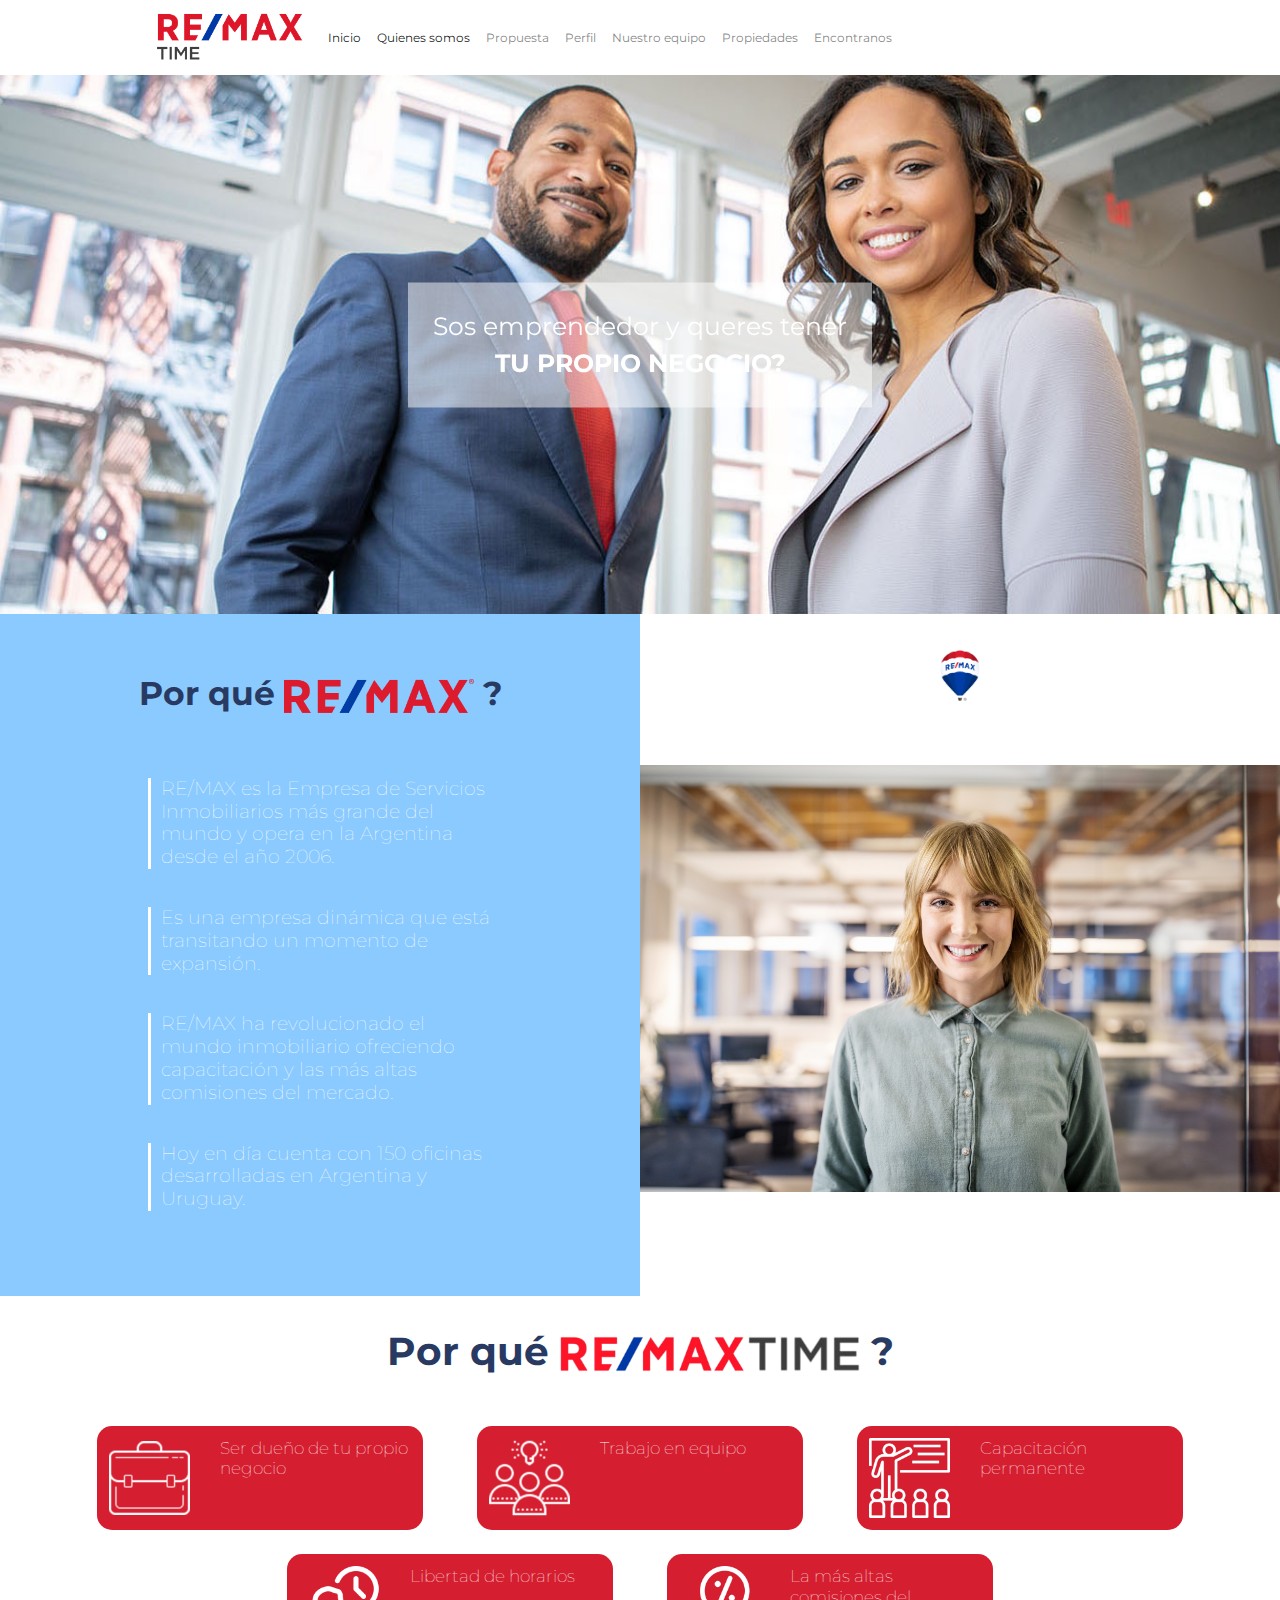
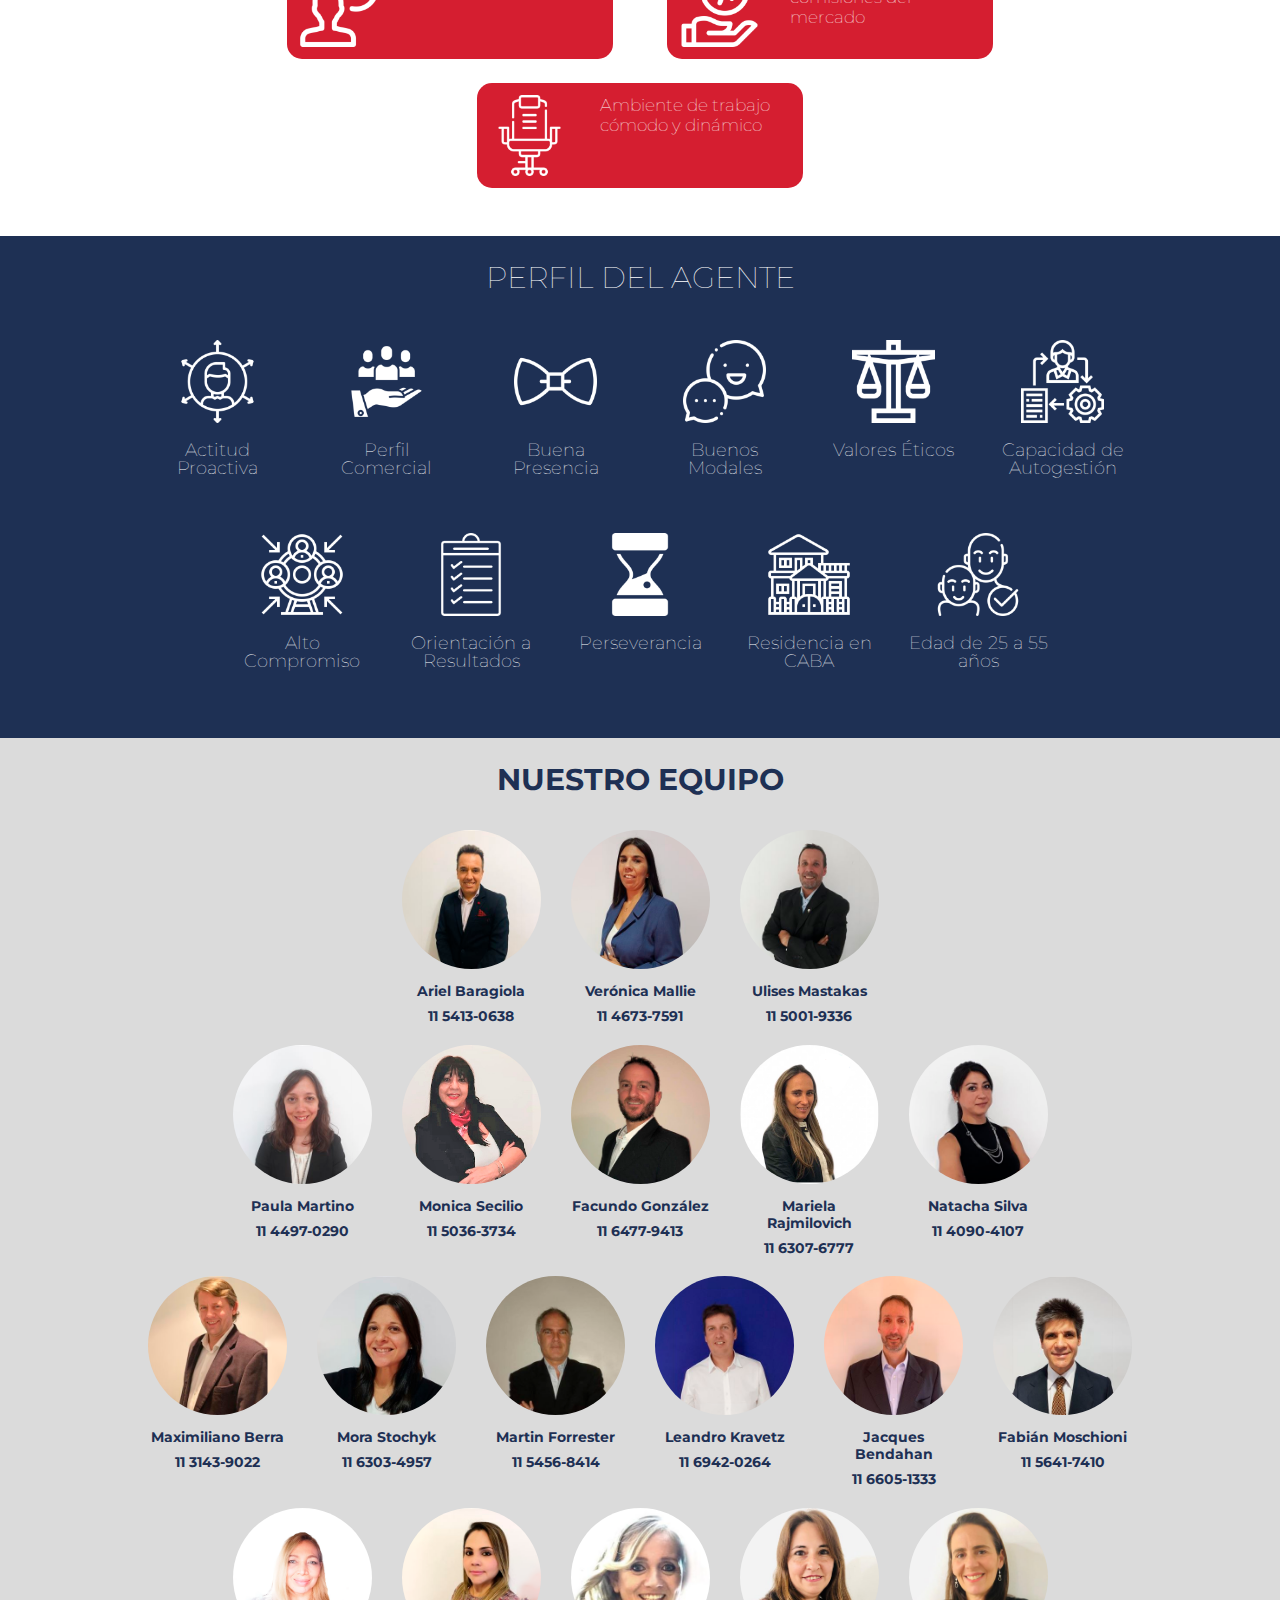
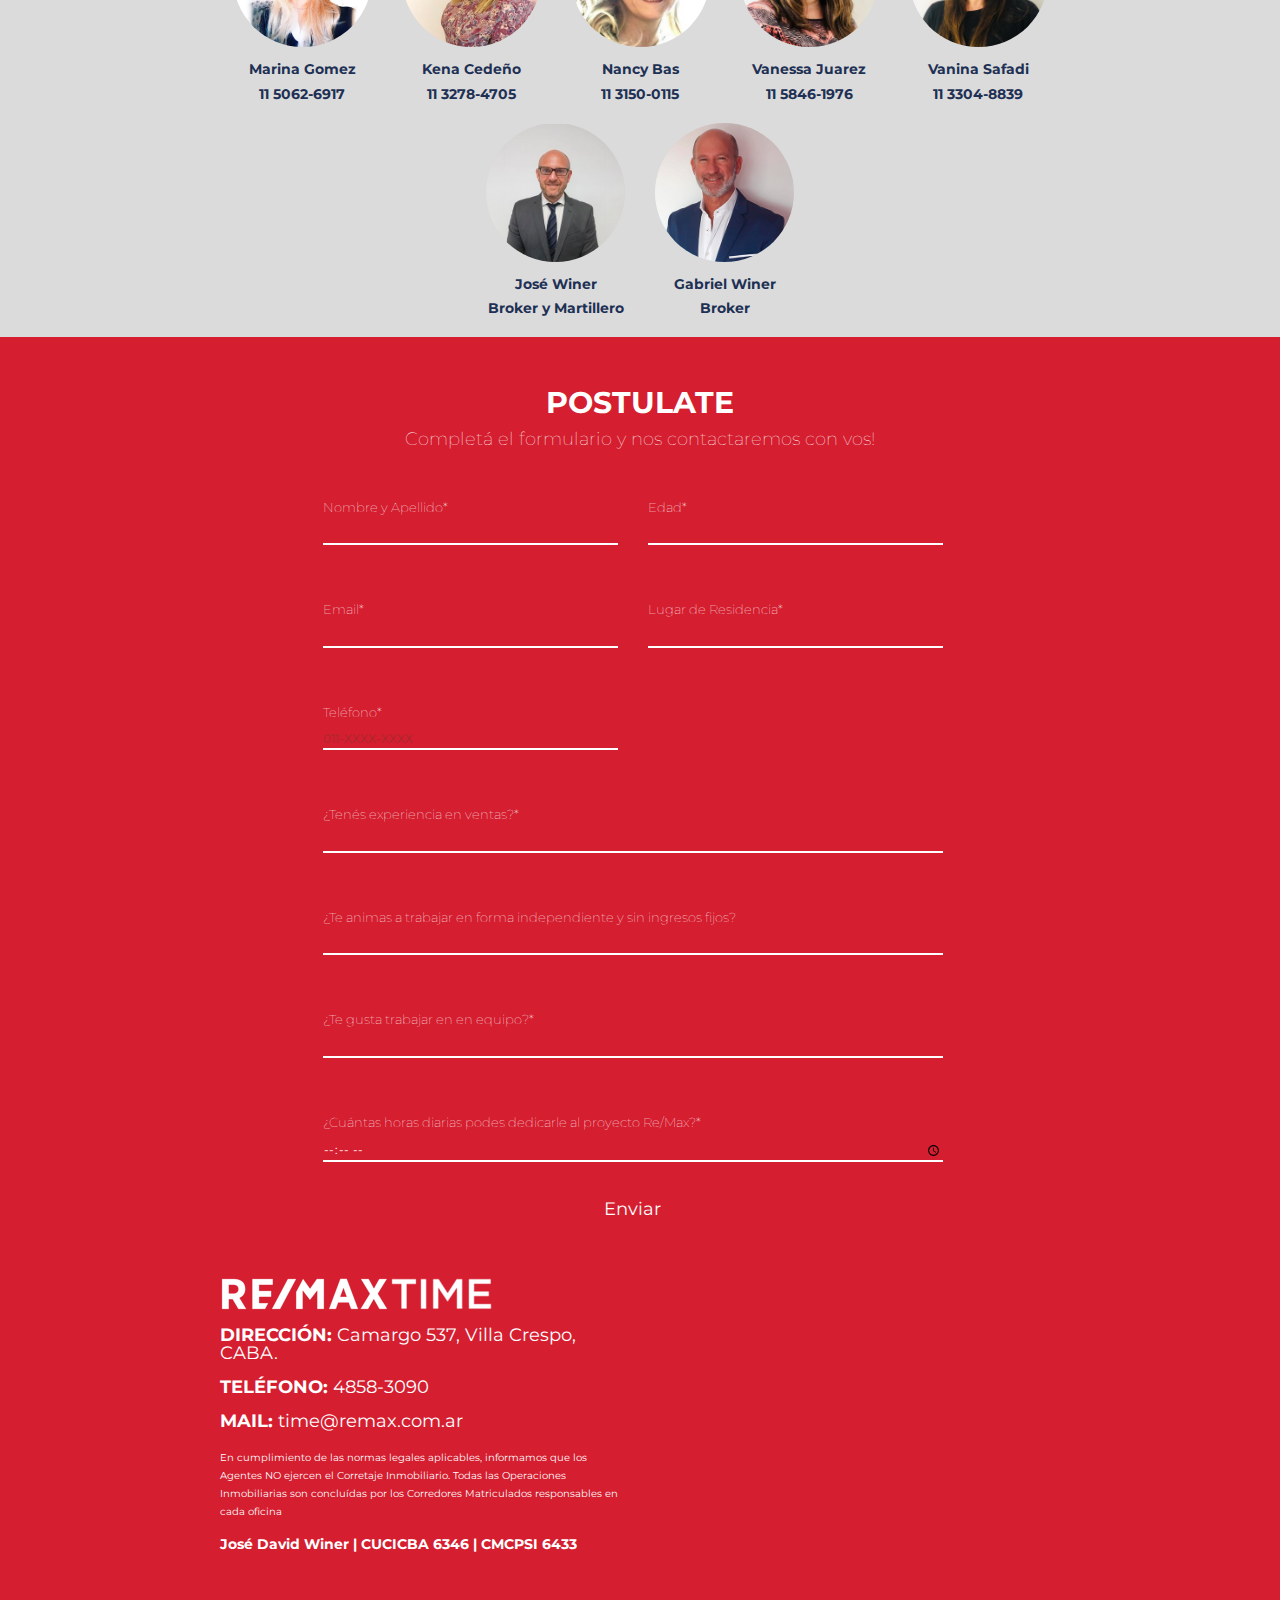
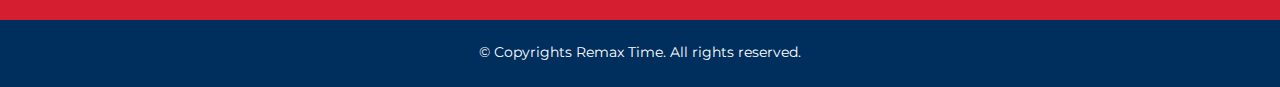
==== index.html @ 87f516a2 "fixes" ====
<!DOCTYPE html>
<html lang="en">

<head>
  <meta charset="UTF-8" />
  <title>Inicio | RE/MAX</title>
  <meta name="viewport" content="width=device-width, initial-scale=1.0" />
  <meta http-equiv="X-UA-Compatible" content="ie=edge" />
  <!-- <link rel="stylesheet" href="./assets/styles/grid.css"> -->
  <link rel="stylesheet" href="assets/styles/slider/simpleSlider.min.css" />
  <link rel="stylesheet" href="assets/styles/slider/theme.min.css" />
  <link href="https://fonts.googleapis.com/css?family=Montserrat" rel="stylesheet" />
  <link rel="stylesheet" href="https://stackpath.bootstrapcdn.com/bootstrap/4.5.2/css/bootstrap.min.css"
    integrity="sha384-JcKb8q3iqJ61gNV9KGb8thSsNjpSL0n8PARn9HuZOnIxN0hoP+VmmDGMN5t9UJ0Z" crossorigin="anonymous" />
  <link rel="stylesheet" href="./assets/styles/styleSheetRemax.css" />
</head>

<body>
  <nav class="navbar navbar-expand-lg navbar-light" style="background-color: white;">
    <a class="navbar-brand" href="#"><img src="assets/images/TIME%202018%20(RGB).png" width="148px"
        class="d-inline-block align-top" alt="TIME%202018%20(RGB)" loading="lazy" /></a>
    <button class="navbar-toggler" type="button" data-toggle="collapse" data-target="#navbarSupportedContent"
      aria-controls="navbarSupportedContent" aria-expanded="false" aria-label="Toggle navigation">
      <span class="navbar-toggler-icon"></span>
    </button>
    <div class="collapse navbar-collapse" id="navbarSupportedContent">
      <ul class="navbar-nav mr-auto">
        <li class="nav-item active">
          <a class="nav-link" href="#">Inicio<span class="sr-only">(current)</span></a>
        </li>
        <li class="nav-item active">
          <a class="nav-link" href="#quienes">Quienes somos<span class="sr-only">(current)</span></a>
        </li>
        <li class="nav-item">
          <a class="nav-link" href="#propuesta">Propuesta<span class="sr-only">(current)</span></a>
        </li>
        <li class="nav-item">
          <a class="nav-link" href="#perfil">Perfil<span class="sr-only">(current)</span></a>
        </li>
        <li class="nav-item">
          <a class="nav-link" href="#teams">Nuestro equipo<span class="sr-only">(current)</span></a>
        </li>
        <li class="nav-item">
          <a class="nav-link"
            href="https://www.remax.com.ar/es-ar/oficinas/capital-federal/villa-crespo/remax-time/42100"
            target="_blank">Propiedades<span class="sr-only">(current)</span></a>
        </li>
        <li class="nav-item">
          <a class="nav-link" href="#encontranos">Encontranos<span class="sr-only">(current)</span></a>
        </li>
      </ul>
    </div>
  </nav>

  <div class="simple-slider page-slider">
    <div class="slider-wrapper">
      <div class="slider-slide">
        <img src="assets/images/slideShow/1.jpg" class="sliderimg" alt="1" />
      </div>
      <div class="slider-slide">
        <img src="assets/images/slideShow/2.png" class="sliderimg" alt="2" />
      </div>
      <div class="slider-slide">
        <img src="assets/images/slideShow/3.png" class="sliderimg" alt="3" />
      </div>
      <div class="slider-slide">
        <img src="assets/images/slideShow/4.jpg" class="sliderimg" alt="4" />
      </div>
      <div class="slider-slide">
        <img src="assets/images/slideShow/5.jpg" class="sliderimg" alt="5" />
      </div>
      <div class="slider-slide">
        <img src="assets/images/slideShow/6.jpg" class="sliderimg" alt="6" />
      </div>
    </div>
    <div class="slider-text">
      <span class="light">Sos emprendedor y queres tener</span><br>
      <span class="bolder">TU PROPIO NEGOCIO?</span>
    </div>
    <!-- /Slider -->
  </div>

  <section class="porque" id="quienes">
    <div class="row justify-content-md-centerx" style="margin: 0em">
      <div class="col-sm-12 col-md-6 col-xl-6" style="background-color: rgba(138, 202, 255, 1); padding: 0">
        <div class="col-12">
          <h1>
            Por qué <img src="assets/images/REMAX%20-%20RGB-01.png" class="imgPq" alt="REMAX%20-%20RGB-01" /> ?
          </h1>
        </div>
        <div class="col-12">
          <h2>
            RE/MAX es la Empresa de Servicios Inmobiliarios más grande del
            mundo y opera en la Argentina desde el año 2006.
          </h2>
        </div>
        <div class="col-12">
          <h2>
            Es una empresa dinámica que está transitando un momento de
            expansión.
          </h2>
        </div>
        <div class="col-12">
          <h2>
            RE/MAX ha revolucionado el mundo inmobiliario ofreciendo
            capacitación y las más altas comisiones del mercado.
          </h2>
        </div>
        <div class="col-12">
          <h2 style="margin-bottom: 4.5em">
            Hoy en día cuenta con 150 oficinas desarrolladas en Argentina y
            Uruguay.
          </h2>
        </div>
      </div>
      <div class="col-sm-12 col-md-6 col-xl-6" style="padding: 0">
        <div class="col-12">
          <img src="assets/images/REMAX_mastrBalloon_RGB_R-01.png" class="globo" alt="REMAX_mastrBalloon_RGB_R-01" />
        </div>
        <div class="col-12" style="padding: 0">
          <img src="assets/images/porqueRemax.jpg" width="100%" class="bottom" alt="porqueRemax" />
        </div>
      </div>
  </section>

  <section class="propuesta" id="propuesta">
    <h1>
      <span>Por qué <img src="assets/images/REMAXTIME.png" class="Pqprop"
          alt="REMAXTIME" /> ?</span>
    </h1>
    <div class="container">
      <div class="row justify-content-center" id="containerPropuesta"></div>
    </div>
  </section>

  <section class="perfil" id="perfil">
    <h1><span>PERFIL DEL AGENTE</span></h1>
    <div class="container">
      <div class="row justify-content-center" id="containerValores" style="margin-left: 4em; margin-right: 4em">
      </div>
    </div>
  </section>

  <section class="teams" id="teams">
    <h1><span>NUESTRO EQUIPO</span></h1>
    <div class="container">
      <div class="row justify-content-center" id="containerAgent" style="margin-left: 4em; margin-right: 4em"></div>
    </div>
  </section>

  <section class="postulate" style="padding-bottom:4vw;">
    <div class="container">
      <div>
        <h1><span>POSTULATE</span></h1>
        <h3>Completá el formulario y nos contactaremos con vos!</h3>
      </div>
      <div class="row" style="justify-content: center">
        <div class="col-lg-7 col-md-8">
          <form action="#" target="_blank">
            <div class="row justify-content-center" style="text-align: left; margin-right: 0em">
              <div class="form-group col-md-6">
                <label for="NomYApe">Nombre y Apellido*</label>
                <input type="text" id="NomYApe" name="NomYApe" required="" />
              </div>
              <div class="form-group col-md-6">
                <label for="edad">Edad*</label>
                <input type="number" id="edad" name="edad" required="" />
              </div>
              <div class="form-group col-md-6">
                <label for="email">Email*</label>
                <input type="email" id="email" name="email" required="" />
              </div>

              <div class="form-group col-md-6">
                <label for="Residencia">Lugar de Residencia*</label>
                <input type="text" id="Residencia" name="Residencia" required="" />
              </div>
              <div class="form-group col-md-6">
                <label for="Teléfono">Teléfono*</label>
                <input type="tel" id="Teléfono" name="Teléfono" placeholder="011-XXXX-XXXX" required="" />
              </div>
              <div class="form-group col-md-6"></div>

              <div class="form-group col-md-12">
                <label for="exp">¿Tenés experiencia en ventas?*</label>
                <input class="large" type="text" id="exp" name="exp" required="" />
              </div>

              <div class="form-group col-md-12">
                <label for="independiente">¿Te animas a trabajar en forma independiente y sin ingresos
                  fijos?</label>
                <input class="large" type="text" id="independiente" name="independiente" required="" />
              </div>

              <div class="form-group col-md-12">
                <label for="teamwork">¿Te gusta trabajar en en equipo?*</label>
                <input class="large" type="text" id="teamwork" name="teamwork" required="" />
              </div>

              <div class="form-group col-md-12">
                <label for="teamwork">¿Cuántas horas diarias podes dedicarle al proyecto
                  Re/Max?*</label>
                <input class="large" type="time" id="horas" name="horas" required="" />
              </div>
              <div>
                <div>
                  <div class="col-sm-12 col-md-12 col-xl-12 ">
                    <input type="submit" value="Enviar" />
                  </div>
                </div>
              </div>
            </div>
          </form>
        </div>
      </div>
    </div>
  </section>
  <footer style="padding-bottom:4vw;">
    <div class="container">
      <div class="encontranos row">
        <div class="izquierda col-xl-6 col-md-12">
          <img src="assets/images/footer.webp" alt="footer" />
          <p>
            <span class="bolder">DIRECCIÓN:</span>
            Camargo 537, Villa Crespo, CABA.
          </p>
          <p><span class="bolder">TELÉFONO: </span>4858-3090</p>
          <p>
            <span class="bolder">MAIL: </span>
            <a href="mailto:time@remax.com.ar">time@remax.com.ar</a>
          </p>
          <div class="footerP">
            <p>
              <span class="legal">En cumplimiento de las normas legales aplicables, informamos
                que los Agentes NO ejercen el Corretaje Inmobiliario. Todas
                las Operaciones Inmobiliarias son concluídas por los
                Corredores Matriculados responsables en cada oficina</span>
            </p>
            <p>
              <span class="legal"><span class="last">José David Winer | CUCICBA 6346 | CMCPSI 6433</span></span>
            </p>
          </div>
        </div>

        <div class="derecha col-xl-6 col-md-12">
          <iframe
            src="https://www.google.com/maps/embed?pb=!1m18!1m12!1m3!1d3284.1236981470406!2d-58.441577166516346!3d-34.60103344727378!2m3!1f0!2f0!3f0!3m2!1i1024!2i768!4f13.1!3m3!1m2!1s0x95bccbc146e0e5fd%3A0xbd2cb76b26109626!2sRemax%20Time!5e0!3m2!1ses-419!2sar!4v1601174158097!5m2!1ses-419!2sar"
            width="100%" height="100%" frameborder="0" style="border: 0" allowfullscreen="yes" aria-hidden="false"
            tabindex="0"></iframe>
        </div>
      </div>
    </div>
  </footer>
  <section style="background-color: #002e5d; height: 7.5vh; ">
    <div class="container">
      <div class="row">
        <div class="col-12">
          <p style="
                display: flex;
                color: white;
                justify-content: center;
                font-size: 14px;
                margin-top: 2.5vh;
              ">
            &copy Copyrights Remax Time. All rights reserved.
          </p>
        </div>
      </div>
    </div>
  </section>
  <script src="https://code.jquery.com/jquery-3.5.1.slim.min.js"
    integrity="sha384-DfXdz2htPH0lsSSs5nCTpuj/zy4C+OGpamoFVy38MVBnE+IbbVYUew+OrCXaRkfj"
    crossorigin="anonymous"></script>
  <script src="https://cdn.jsdelivr.net/npm/popper.js@1.16.1/dist/umd/popper.min.js"
    integrity="sha384-9/reFTGAW83EW2RDu2S0VKaIzap3H66lZH81PoYlFhbGU+6BZp6G7niu735Sk7lN"
    crossorigin="anonymous"></script>
  <script src="https://stackpath.bootstrapcdn.com/bootstrap/4.5.2/js/bootstrap.min.js"
    integrity="sha384-B4gt1jrGC7Jh4AgTPSdUtOBvfO8shuf57BaghqFfPlYxofvL8/KUEfYiJOMMV+rV"
    crossorigin="anonymous"></script>
  <script src="https://code.jquery.com/jquery-3.5.1.min.js"></script>
  <script src="assets/scripts/simpleSlider.min.js"></script>
  <script>
    window.addEventListener("load", function () {
      new SimpleSlider(".page-slider", {
        autoplay: true,
        delay: 2000,
      });
    });
  </script>
  <script src="assets/scripts/main.js"></script>
</body>

</html>
---- assets/styles/slider/simpleSlider.min.css ----
@charset "UTF-8";
/*!
 * SimpleSlider v1.9.0
 * Simple responsive slider created in pure javascript.
 * https://github.com/michu2k/SimpleSlider
 * 
 * Copyright 2017-2019 Michał Strumpf
 * Published under MIT License
 */

.simple-slider {
    overflow: hidden;
    position: relative
}
.simple-slider .slider-wrapper {
    height: 100%;
    position: relative;
    -webkit-transform: translate3d(0, 0, 0);
    transform: translate3d(0, 0, 0);
    -webkit-transition-timing-function: cubic-bezier(.7, 0, .3, 1);
    transition-timing-function: cubic-bezier(.7, 0, .3, 1)
}
.simple-slider .slider-slide {
    background-size: cover;
    background-position: center top;
    height: 100%;
    float: left
}
.simple-slider .slider-pagination {
    text-align: center;
    width: 100%;
    bottom: 0;
    position: absolute
}
.simple-slider .slider-pagination .pagination-bullet {
    display: inline-block;
    cursor: pointer;
    width: 16px;
    height: 5px;
    margin: 4px;
    background-color: #fff;
    -webkit-transition: all .3s ease;
    transition: all .3s ease
}
.simple-slider .slider-pagination .pagination-bullet.is-active {
    background-color: #999
}
.simple-slider .slider-btn {
    width: 30px;
    height: 50px;
    top: 50%;
    cursor: pointer;
    background-repeat: no-repeat;
    position: absolute;
    -webkit-transform: translate(0, -50%);
    transform: translate(0, -50%)
}
.simple-slider .slider-btn.slider-btn-prev {
    left: 20px;
    background-image: url(../img/prev.svg);
    background-position: left
}
.simple-slider .slider-btn.slider-btn-next {
    right: 20px;
    background-image: url(../img/next.svg);
    background-position: right
}
---- assets/styles/slider/theme.min.css ----
* {
  -moz-box-sizing: border-box;
  box-sizing: border-box;
}
html,
body {
  height: 100%;
}
body {
  font-family: "Montserrat", "Arial", sans-serif;
  font-weight: 500;
  color: #151515;
  background-color: #fff;
  margin: 0;
}
a {
  text-decoration: none;
}
.slider-slide {
  display: -webkit-flex;
  display: flex;
  -webkit-align-items: center;
  align-items: center;
  -webkit-justify-content: center;
  justify-content: center;
  background-color: #ffffff;
}
.slider-slide.is-bright {
  background-color: #ffffff;
}
.slider-number {
  font-size: 40px;
  color: #fff;
  display: block;
}
.page {
  margin-left: 0;
}
.page-heading {
  font-size: 28px;
  color: #151515;
  margin: 30px 0 0 0;
}
.page-desc {
  font-size: 12px;
  color: #636363;
  margin-top: 2px;
  margin-bottom: 10px;
  display: inline-block;
}
.page-link {
  font-weight: 700;
  font-size: 14px;
  color: #0652dd;
  margin-bottom: 30px;
  display: block;
}
.page-link:hover,
.page-link:focus {
  color: #151515;
}
.page-slider {
  width: 100%;
}
.page-code {
  font-size: 15px;
  padding: 15px 0;
  display: block;
}
.page-code .code-line {
  display: block;
  margin-left: 30px;
}
.page-code .code-line-deep {
  display: block;
  margin-left: 60px;
}
.container,
.footer,
.main,
.header {
  width: 100%;
  max-width: 1000px;
  margin-left: auto;
  margin-right: auto;
}
.header {
  padding: 40px;
}
.header-heading {
  font-weight: 700;
  font-size: 32px;
  color: #151515;
  margin: 0;
}
.main {
  background-color: #fff;
}
.main-column {
  flex: 1 1 50%;
  padding: 10px 40px;
}
.content {
  margin-bottom: 65px;
}
.content .content-heading {
  font-weight: 700;
  font-size: 22px;
  color: #151515;
  margin-bottom: 10px;
  margin-top: 0;
}
.content .content-line {
  width: 50px;
  height: 2px;
  text-align: left;
  background-color: #636363;
  border: 0;
  margin: 0;
}
.content .content-desc {
  font-size: 13px;
  line-height: 22px;
  color: #636363;
}
.content .content-desc.has-bg {
  font-size: 12px;
  color: #151515;
  padding: 6px;
  border: 2px solid #636363;
}
.content .content-link {
  font-size: 12px;
  color: #fff;
  display: inline-block;
  padding: 8px 12px;
  margin-top: 15px;
  background-color: #151515;
  transition: all 0.2s;
}
.content .content-link:hover,
.content .content-link:focus {
  color: #151515;
  background-color: #fff;
}
.footer {
  padding: 0 40px;
  margin-bottom: 20px;
}
.footer-copyright {
  font-size: 12px;
  color: #636363;
}
@media screen and (min-width: 600px) {
  .main {
    display: -webkit-flex;
    display: flex;
  }
} /*# sourceMappingURL=theme.min.css.map */
---- assets/styles/styleSheetRemax.css ----
*{
box-sizing: border-box;
margin: 0;
padding: 0;
font-family: 'Montserrat';
}
html {
    scroll-behavior: smooth;
  }
body {
    font-size: 12px;
    margin: 0;
    font-family:  Arial, Helvetica, sans-serif;
}
body h1{
    font-size:30px;
    font-weight: bold;
    text-align: center;
    padding:0.8em;
}
body A {
    color: white;
    text-decoration: none;
}
body p {
    color: white;
    text-decoration: none;
    font-size: 18px;
}
/*----------------------------------MEDIA QUERY HEADER -------------------------------DONE*/
   
/* Small devices (portrait tablets and large phones, 600px and up) */
@media only screen and (min-width: 600px) {
    .navbar-brand{
        margin-left: 0em;
    }
}  
/* Medium devices (landscape tablets, 768px and up) */
@media only screen and (min-width: 990px) {
    .navbar-brand{
        margin-left: 3em;
    }
}
/* Large devices (laptops/desktops, 992px and up) */
@media only screen and (min-width: 1050px) { 
    .navbar-brand{
        margin-left: 5em;
    }
} 
/* Extra large devices (large laptops and desktops, 1200px and up) */
@media only screen and (min-width: 1200px) {
    .navbar-brand{
        margin-left: 7em;
    }
}

/*----------------------------------MEDIA QUERY SLIDER--------------------------------DONE*/

img.sliderimg{
    width:100%
}
.slider-text{
    text-align:center;
    position:absolute;top: 50%;
    left: 50%;
    color: white;
    transform: translate(-50%,-50%);
    -ms-transform: translate(-50%,-50%);
    background-color: rgba(255, 255, 255, 0.5);
    padding: 1em;
    width: auto;
}
span.bolder{
    font-weight: bold;
}
@media only screen and (max-width: 545px) {
    .slider-text{
        font-size: 15px;
        width: 70%;
    }
} 

/* Smaller devices (portrait tablets and large phones, 600px and up) */
@media only screen and (min-width: 545px) {
    .slider-text{
        padding: 1em;
        font-size: 18px;
        width: 65%;
    }   
}   
/* Small devices (portrait tablets and large phones, 600px and up) */
@media only screen and (min-width: 600px) {
    .slider-text{
        padding: 1em;
        font-size: 20px;
        width: 65%;
    }   
}  
/* Medium devices (landscape tablets, 768px and up) */
@media only screen and (min-width: 830px) {
    .slider-text{
        padding: 1em;
        font-size: 26px;
        width: 65%;
    }
}
/* Large devices (laptops/desktops, 992px and up) */
@media only screen and (min-width: 992px) { 
    .slider-text{
        padding: 1em;
        font-size: 25px;
        width: auto;
    }
} 
/* Extra large devices (large laptops and desktops, 1200px and up) */
@media only screen and (min-width: 1200px) {
    .slider-text{
        padding: 1em;
        width: auto;
    }
}

/*----------------------------------MEDIA QUERY PORQUE REMAX-----------------------DONE*/

.porque {
    background-color: #FFFFFF;
    color:#dbdbdb;
    text-align: center;
}.porque h1{
    margin-top: 1em;
    font-weight: bolder;
    color: rgba(40, 58, 98, 1);
}
.porque h2{
    text-align: left;
    font-size: 19px;
    font-weight: lighter;
    color: white;
    border-left: 3px solid #FFFFFF;
    padding-left: 0.5em;
    margin-top: 2em;
    margin-left: 1em;
    margin-right: 1em;
}
.porque img.imgPq{
    width: 190px;
}
.porque img.globo{
    margin: auto;
    width:40px;
    padding-top: 3em;
    display: flex;
    vertical-align: middle;
}
.porque img.bottom{
    display: flex;
    vertical-align: middle;
    margin-top: 25%;
}

@media only screen and (max-width: 410px) {
    .porque h1{
        font-size: 25px;
    }
    .porque img.imgPq{
        width: 120px;
    }
    .porque img.bottom{
        display: none;
    }
    .porque img.globo{
        display: none;
    }
} 
@media only screen and (min-width: 410px) {
    .porque h2{
        margin-top: 2em;
        margin-left: 2em;
        margin-right: 2em;
    }
    .porque img.bottom{
        display: none;
    }
    .porque img.globo{
        display: none;
    }
    .porque h1{
        font-size: 30px;
    }
    .porque img.imgPq{
        width: 150px;
    }
}      
/* Small devices (portrait tablets and large phones, 600px and up) */
@media only screen and (min-width: 767px) {
    .porque h2{
        margin-top: 2em;
        margin-left: 1em;
        margin-right: 1em;
    }
    .porque img.bottom{
        vertical-align: middle;
        margin-top: 45%;
        display: flex;
    }
    .porque img.globo{
        display: flex;
    }
    .porque h1{
        font-size: 30px;
    }
    .porque img.imgPq{
    width: 150px;
    margin:auto
    }
}  
/* Medium devices (landscape tablets, 768px and up) */
@media only screen and (min-width: 840px) {
    .porque h2{
        margin-top: 2em;
        margin-left: 3em;
        margin-right :3em;
    }
    .porque img.bottom{
        margin-top: 45%;
        display: flex;
    }
    .porque img.globo{
        display: flex;
    }
    .porque h1{
        font-size: 33px;
    }
    .porque img.imgPq{
    width: 150px;
    }
}
/* Large devices (laptops/desktops, 992px and up) */
@media only screen and (min-width: 992px) { 
    .porque h2{
        margin-top: 2em;
        margin-left: 5em;
        margin-right: 5em;
    }
    .porque img.bottom{
        margin-top: 30%;
        display: flex;
    }
    .porque img.globo{
        display: flex;
    }
    .porque h1{
    font-size: 33px;
    }
    .porque img.imgPq{
        width: 190px;
    }
} 
/* Extra large devices (large laptops and desktops, 1200px and up) */
@media only screen and (min-width: 1200px) {
    .porque h2{
        text-align: left;
        color: white;
        border-left: 3px solid #FFFFFF;
        margin-top: 2em;
        margin-left: 7em;
        margin-right: 7em;
    }
    .porque img.bottom{
        margin-top: 10%;
        display: flex;
    }
    .porque img.imgPq{
        width: 190px;   
    }
    .porque img.globo{
        display: flex;
    }
}

/*----------------------------------MEDIA QUERY PROPUESTA-----------------------DONE*/

.propuesta {
    background-color: #FFFFFF;
    vertical-align: middle;
    margin-bottom: 3em;
}.propuesta .Pqprop{
    width: 300px;
}
.propuesta h1{
    font-size: 39px;
    font-weight: bolder;
    color: rgba(40, 58, 98, 1);
}.propuesta h2{
    text-align: left;
    font-size: 19px;
    font-weight: lighter;
    color: #FFFFFF;
    vertical-align: middle;
}
.block{
    background-color: #d51e30;
    border-radius: 15px 15px 15px;
    padding:1em;
    margin:1em
}
@media only screen and (max-width: 415px) {
    .propuesta h2{
        text-align: left;
        font-size: 15px;
    }
    .propuesta h1{
        font-size: 30px;
    }
    .propuesta .Pqprop{
        width: 200px;
    }
} 
@media only screen and (min-width: 415px) {
    .propuesta h2{
        text-align: left;
        font-size: 25px;
    }  
} 
@media only screen and (min-width: 768px) {
    .propuesta h2{
        text-align: left;
        font-size: 17px;
    }  
}
@media only screen and (min-width: 992px) { 
    .propuesta h2{
        text-align: left;
        font-size: 17px;
    } 
} 
/*----------------------------------MEDIA QUERY PERFIL-----------------------DONE*/

.perfil {
    background-color: #1e3054;
    color:#dbdbdb;
    text-align: center;
    padding-bottom: 2em;
}.perfil h1{
    color:#FFFFFF;
    font-weight: lighter ;
    
}.perfil h2{
    color:#FFFFFF;
    font-size:18px;
    font-weight: lighter;
    margin-top: 1em;
    line-height:1em
}.perfil img{
    width:60%
}
article.perfil {
    display: inline-block;
    margin-top: 1em;
    margin-bottom: 1em;
}
@media only screen and (max-width: 575px) {
   .perfil img{width: 30%;} 
} 
/*----------------------------------MEDIA QUERY AGENTES-----------------------TODO*/

.teams {
    background-color: #dbdbdb;
    color:#1e3054;
    text-align: center;
    padding-bottom: 0em;
}.teams img{
    border-radius: 100%;
    width: 100%;
}.teams h1{
    color:#1e3054;
}.teams h2{
    color:#1e3054;
    font-size:14px;
    font-weight: bold;
}article.agent {
    display: inline-block;
    margin-bottom: 1em;
}
@media only screen and (max-width: 575px) {
    .teams img{
        width: 60%;
    } 
} 
/*----------------------------------MEDIA QUERY FORMULARIO-----------------------DONE*/

.postulate{
    padding-top: 2em;
    background-color: #d51e30;
    color:white;
    text-align: center;
    padding-bottom: 2em;
}
.postulate h1 {
    font-size:30px;
    font-weight: bold;
    text-align: center;
    color :white;
    padding-bottom: 0em;
}
.postulate h3 {
    font-size: 18px;
    font-weight: lighter;
    text-align: center;
    color :white
}
.postulate label{
    font-size: 13px;
    font-weight: lighter;
    color :white;
    
    padding-top: 3em;
}
.postulate input{
    background-color: #d51e30;
    border: none;
    border-bottom: 2px solid white;
    width: 100%;
    color: white;
}
.postulate input.large{
    background-color: #d51e30;
    border: none;
    border-bottom: 2px solid white;
    color: white;
    width: 100%;
}
.postulate input:focus {
    outline: none;
    color: white;
  }
.postulate input[type=button], input[type=submit], input[type=reset] {
    margin-top: 1em;
    background-color: #d51e30;
    border: none;
    color: white;
    text-decoration: none;
    font-size: 18px;
    cursor: pointer;
}
.postulate ::placeholder{
    color: brown;
}
/*----------------------------------MEDIA QUERY FOOTER-----------------------TODO*/

footer {
    background: #d51e30;
}
footer h1 {
    font-size:30px;
    font-weight: bold;
    text-align: center;
    color :white;
    padding-bottom: 0em;
}
footer h3 {
    font-size: 18px;
    font-weight: lighter;
    text-align: center;
    color :white
}
footer p {
    color: white;
    text-decoration: none;
    line-height: 1em;
    font-size: 18px;
}
footer img{
    margin-bottom: 1em;
}
footer span.bolder{
    font-weight: bold;
}
footer span.legal{
    font-size:10px;line-height:0em
}
footer span.last{
    font-weight: bold;
    font-size: 14px;
}
footer div.encontranos{
    margin-top: 0em; margin-bottom: 0em; margin-left:10em;margin-right:10em
}
footer .footerP{
    margin-right: 10em
}
@media only screen and (max-width: 765px) {
    footer div.encontranos{
        margin-left:0em;margin-right:0em
    }
    footer .footerP{
        margin-right: 0em
    }
} 
@media only screen and (min-width: 768px) {
    footer .footerP{
        margin-right: 0em
    }
}  
@media only screen and (min-width: 830px) {
    footer .footerP{
        margin-right: 0em
    }
}
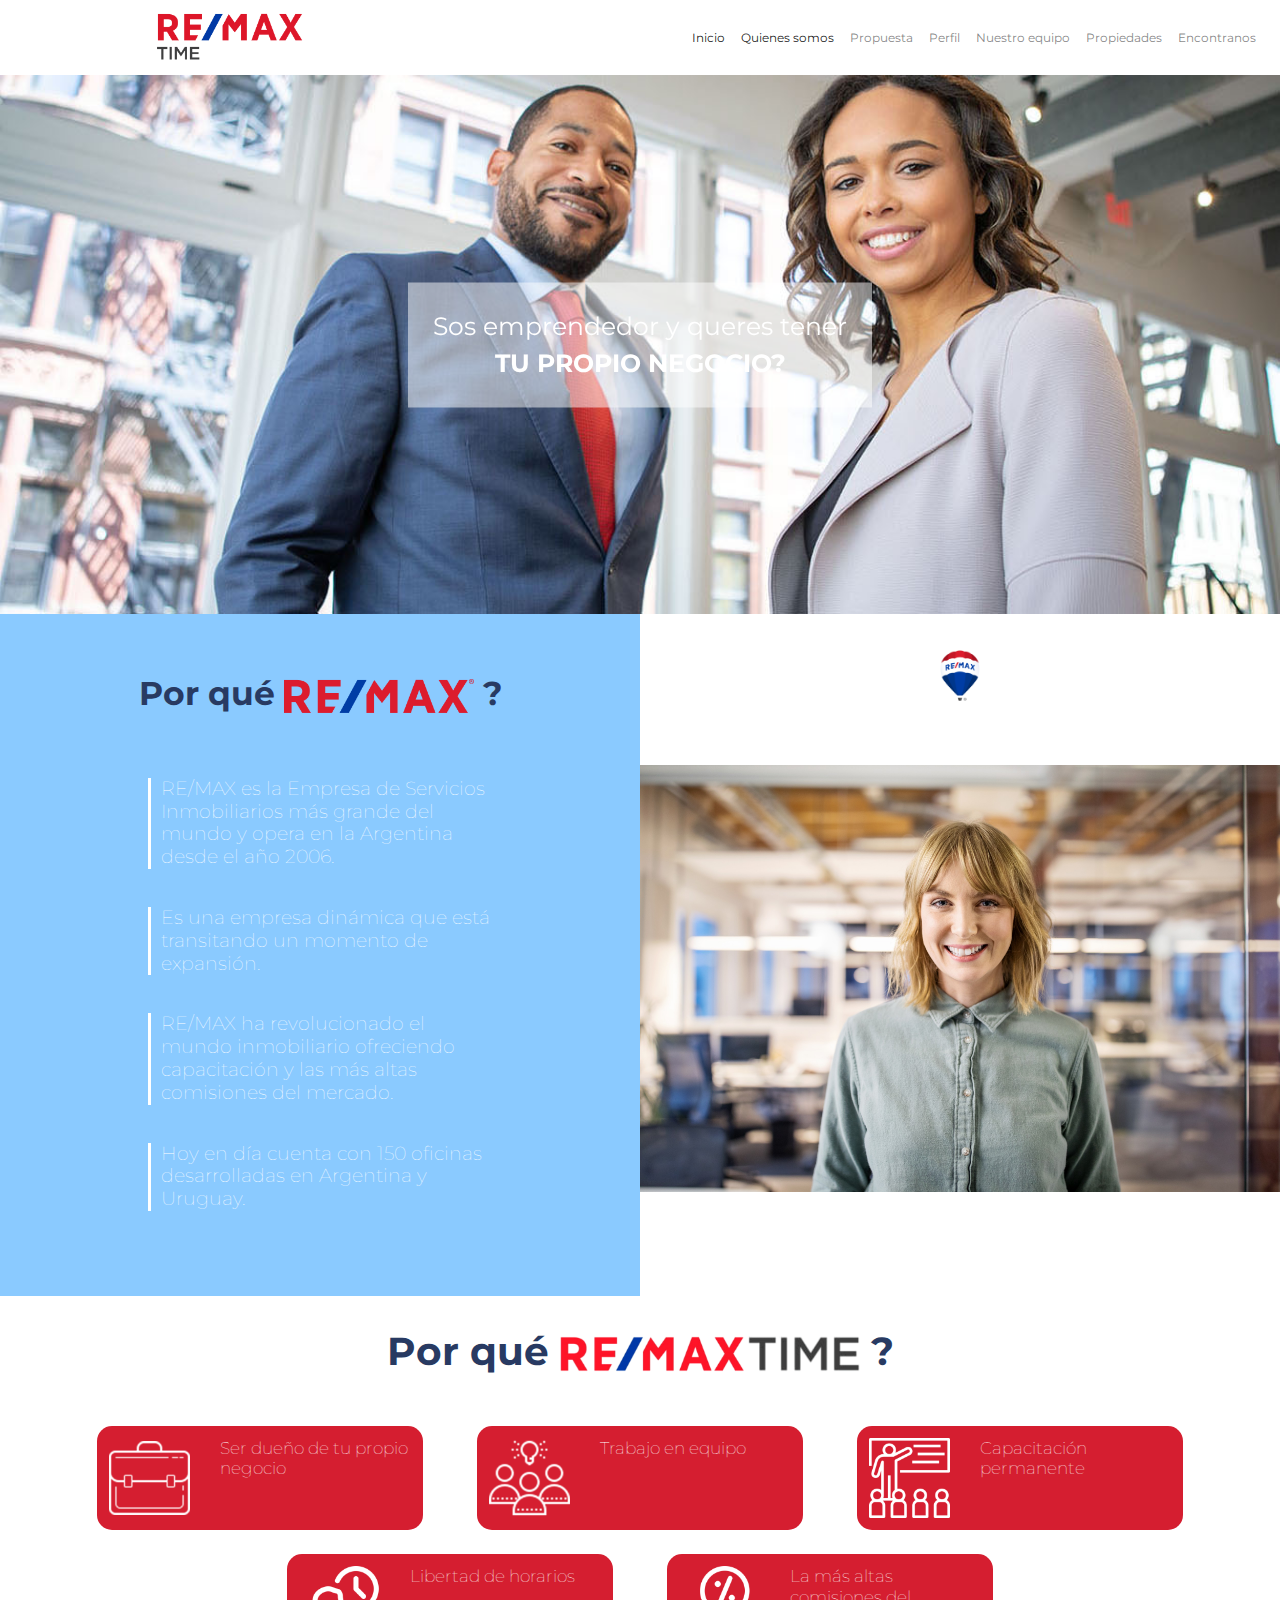
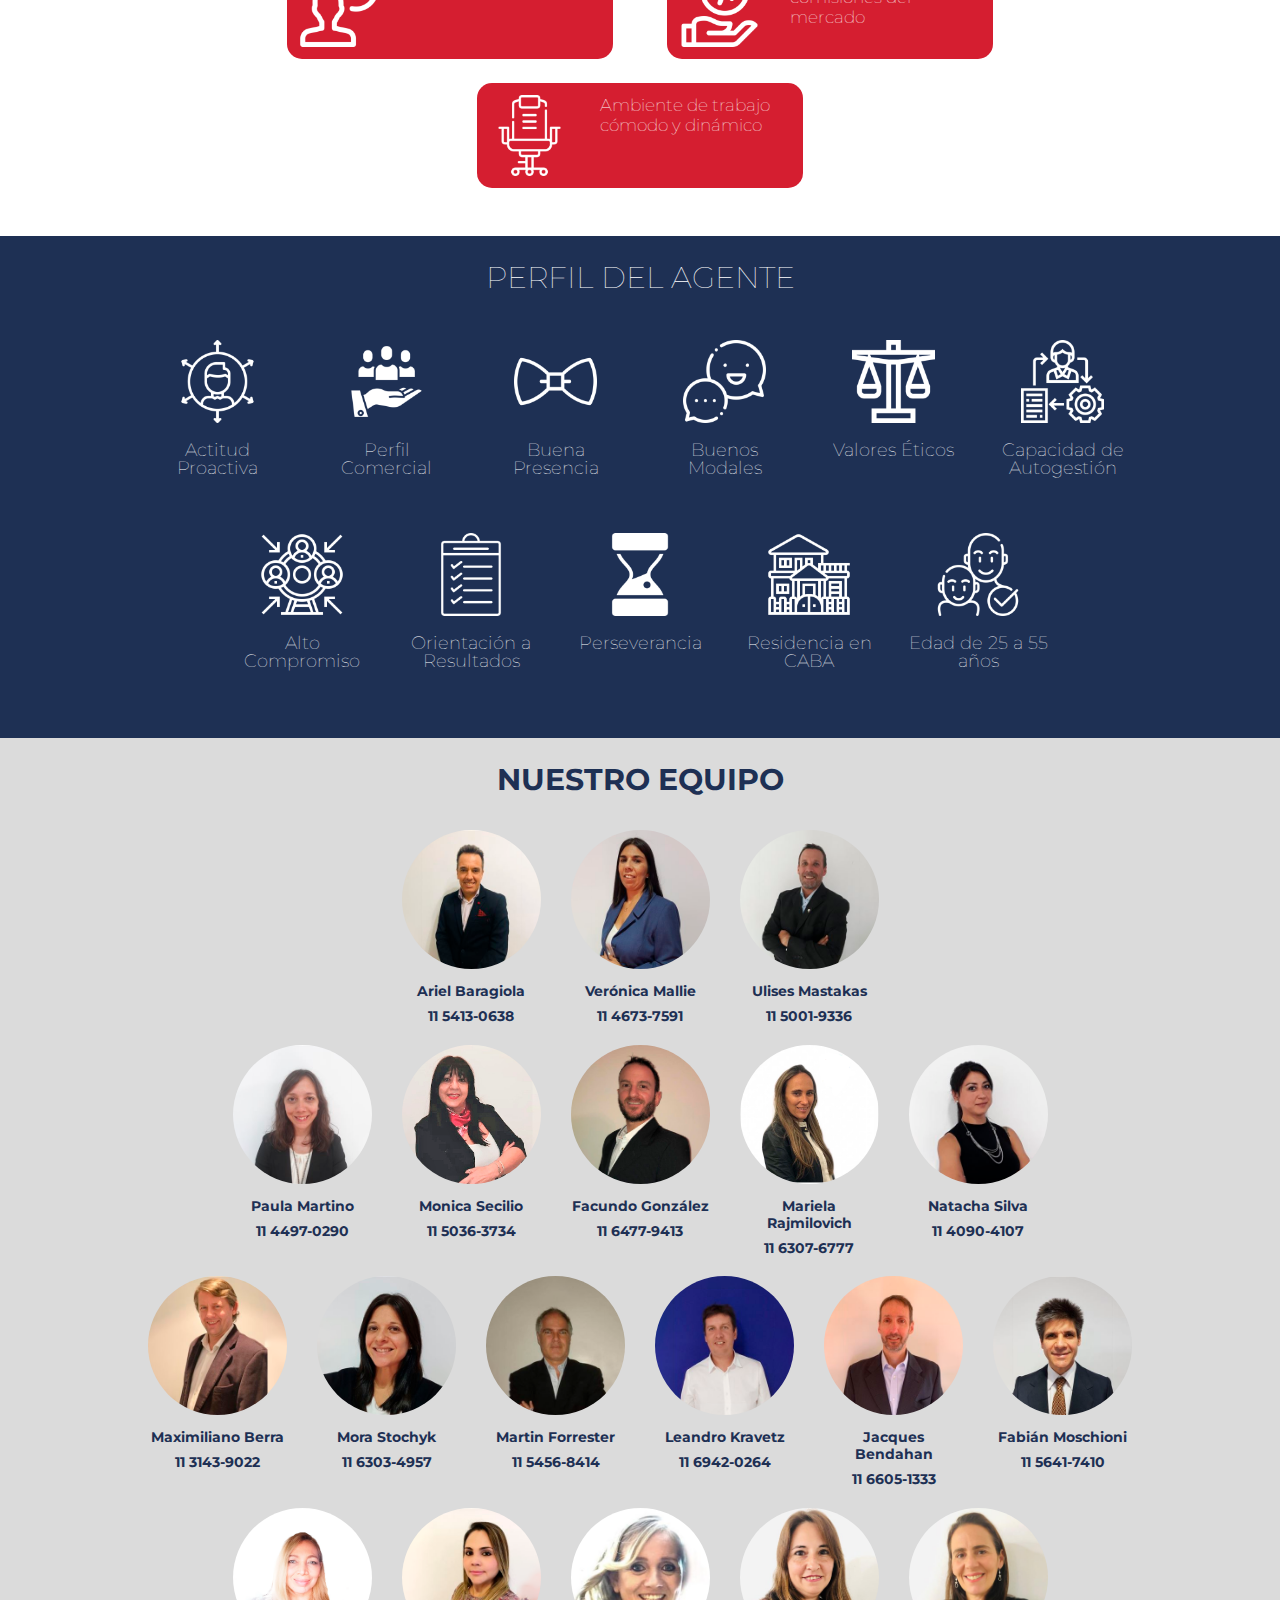
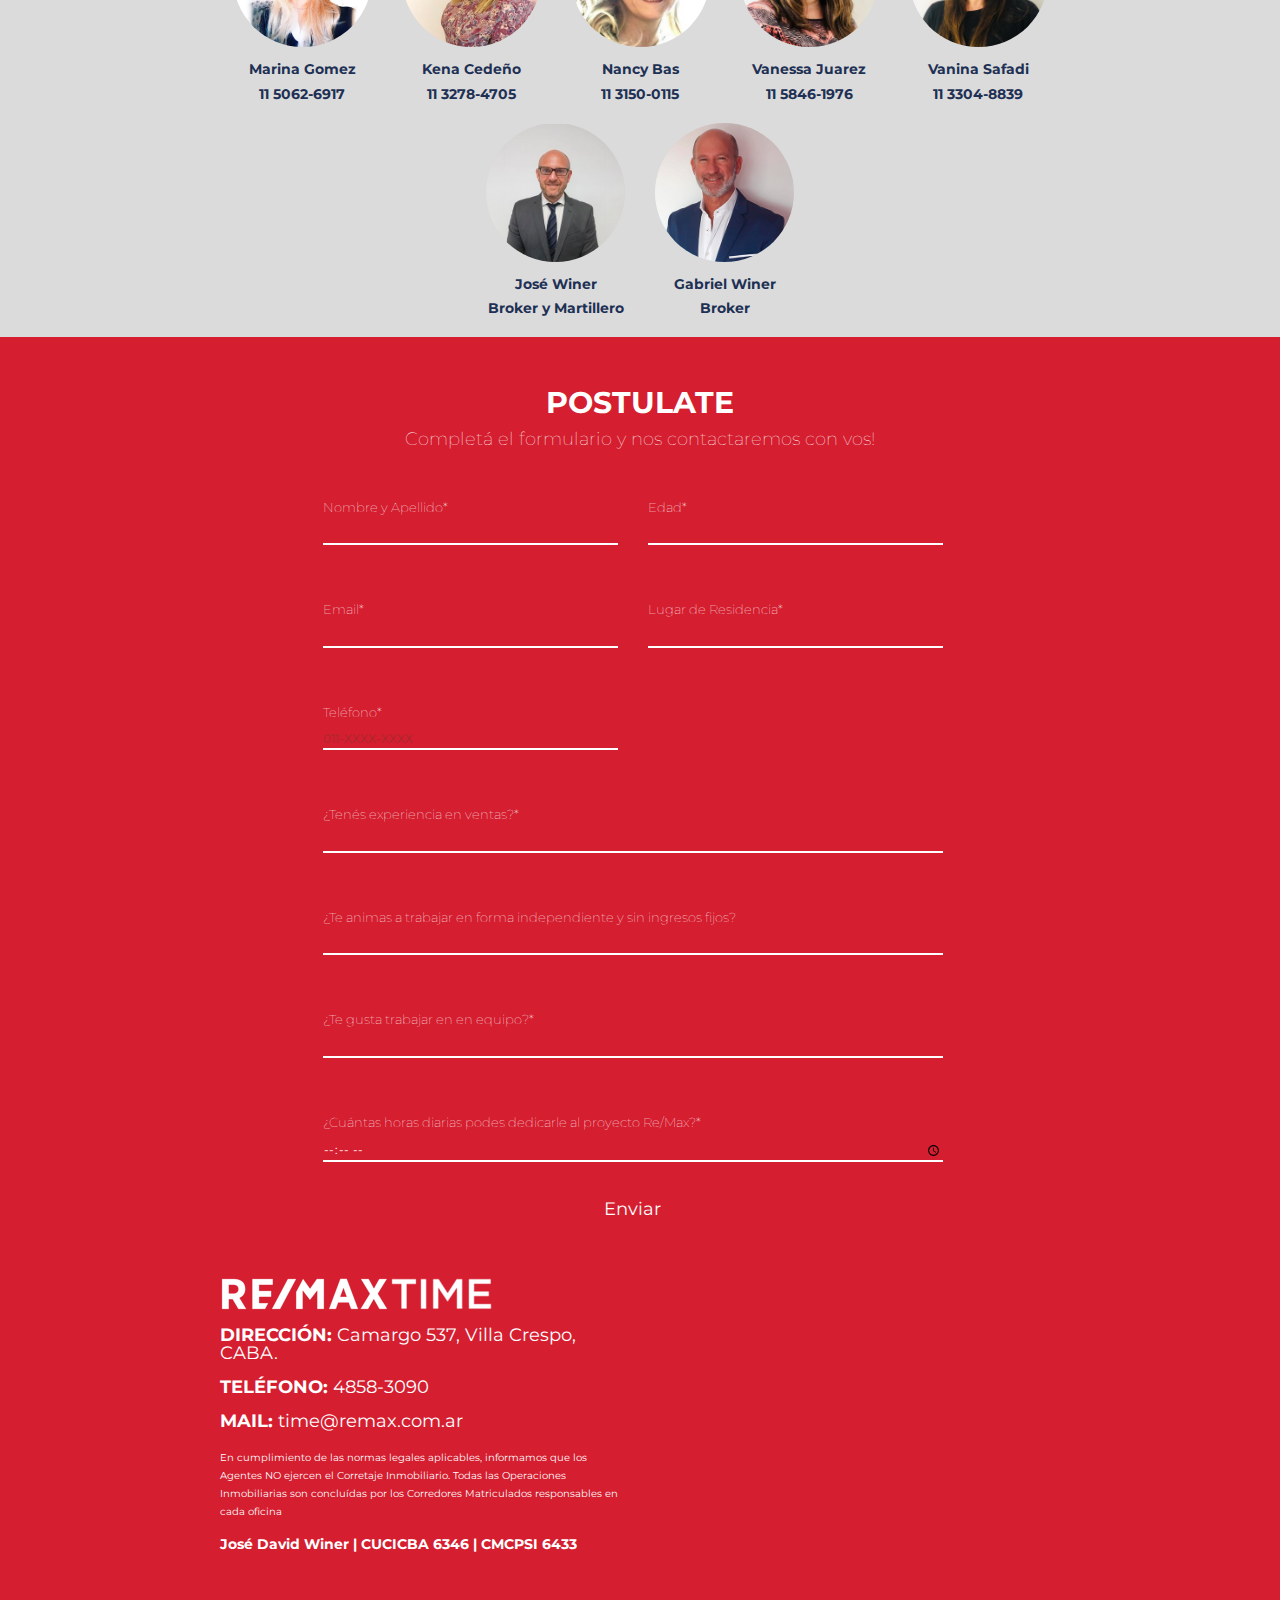
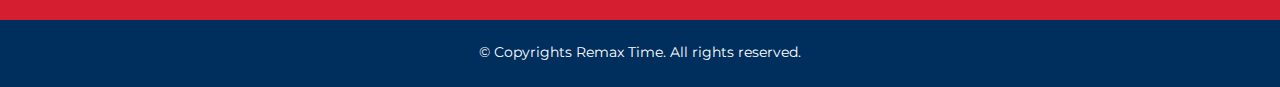
==== commit 0aef7da9: "items header ml-auto, imagen pq bottom not stretched" ====
--- a/index.html
+++ b/index.html
@@ -24,7 +24,7 @@
       <span class="navbar-toggler-icon"></span>
     </button>
     <div class="collapse navbar-collapse" id="navbarSupportedContent">
-      <ul class="navbar-nav mr-auto">
+      <ul class="navbar-nav ml-auto">
         <li class="nav-item active">
           <a class="nav-link" href="#">Inicio<span class="sr-only">(current)</span></a>
         </li>
@@ -45,7 +45,7 @@
             href="https://www.remax.com.ar/es-ar/oficinas/capital-federal/villa-crespo/remax-time/42100"
             target="_blank">Propiedades<span class="sr-only">(current)</span></a>
         </li>
-        <li class="nav-item">
+        <li class="nav-item float-right">
           <a class="nav-link" href="#encontranos">Encontranos<span class="sr-only">(current)</span></a>
         </li>
       </ul>
@@ -58,7 +58,7 @@
         <img src="assets/images/slideShow/1.jpg" class="sliderimg" alt="1" />
       </div>
       <div class="slider-slide">
-        <img src="assets/images/slideShow/2.png" class="sliderimg" alt="2" />
+        <img src="assets/images/slideShow/2.jpg" class="sliderimg" alt="2" />
       </div>
       <div class="slider-slide">
         <img src="assets/images/slideShow/3.png" class="sliderimg" alt="3" />
@@ -81,7 +81,7 @@
   </div>
 
   <section class="porque" id="quienes">
-    <div class="row justify-content-md-centerx" style="margin: 0em">
+    <div class="row justify-content-center" style="margin: 0em">
       <div class="col-sm-12 col-md-6 col-xl-6" style="background-color: rgba(138, 202, 255, 1); padding: 0">
         <div class="col-12">
           <h1>
@@ -114,6 +114,7 @@
         </div>
       </div>
       <div class="col-sm-12 col-md-6 col-xl-6" style="padding: 0">
+        <div class="row justify-content-center" style="margin: 0em">
         <div class="col-12">
           <img src="assets/images/REMAX_mastrBalloon_RGB_R-01.png" class="globo" alt="REMAX_mastrBalloon_RGB_R-01" />
         </div>
@@ -121,12 +122,13 @@
           <img src="assets/images/porqueRemax.jpg" width="100%" class="bottom" alt="porqueRemax" />
         </div>
       </div>
+      </div>
+    </div>
   </section>
 
   <section class="propuesta" id="propuesta">
     <h1>
-      <span>Por qué <img src="assets/images/REMAXTIME.png" class="Pqprop"
-          alt="REMAXTIME" /> ?</span>
+      <span>Por qué <img src="assets/images/REMAXTIME.png" class="Pqprop" alt="REMAXTIME" /> ?</span>
     </h1>
     <div class="container">
       <div class="row justify-content-center" id="containerPropuesta"></div>
@@ -215,7 +217,7 @@
       </div>
     </div>
   </section>
-  <footer style="padding-bottom:4vw;">
+  <footer style="padding-bottom:4vw;" id="encontranos">
     <div class="container">
       <div class="encontranos row">
         <div class="izquierda col-xl-6 col-md-12">
--- a/assets/styles/styleSheetRemax.css
+++ b/assets/styles/styleSheetRemax.css
@@ -153,6 +153,7 @@
     vertical-align: middle;
 }
 .porque img.bottom{
+    margin: auto;
     display: flex;
     vertical-align: middle;
     margin-top: 25%;
@@ -269,6 +270,26 @@
     .porque img.bottom{
         margin-top: 10%;
         display: flex;
+    }
+    .porque img.imgPq{
+        width: 190px;   
+    }
+    .porque img.globo{
+        display: flex;
+    }
+}
+@media only screen and (min-width: 1400px) {
+    .porque h2{
+        text-align: left;
+        color: white;
+        border-left: 3px solid #FFFFFF;
+        margin-top: 2em;
+        margin-left: 7em;
+        margin-right: 7em;
+    }
+    .porque img.bottom{
+        margin-top: 3%;
+        width: 400px;
     }
     .porque img.imgPq{
         width: 190px;   
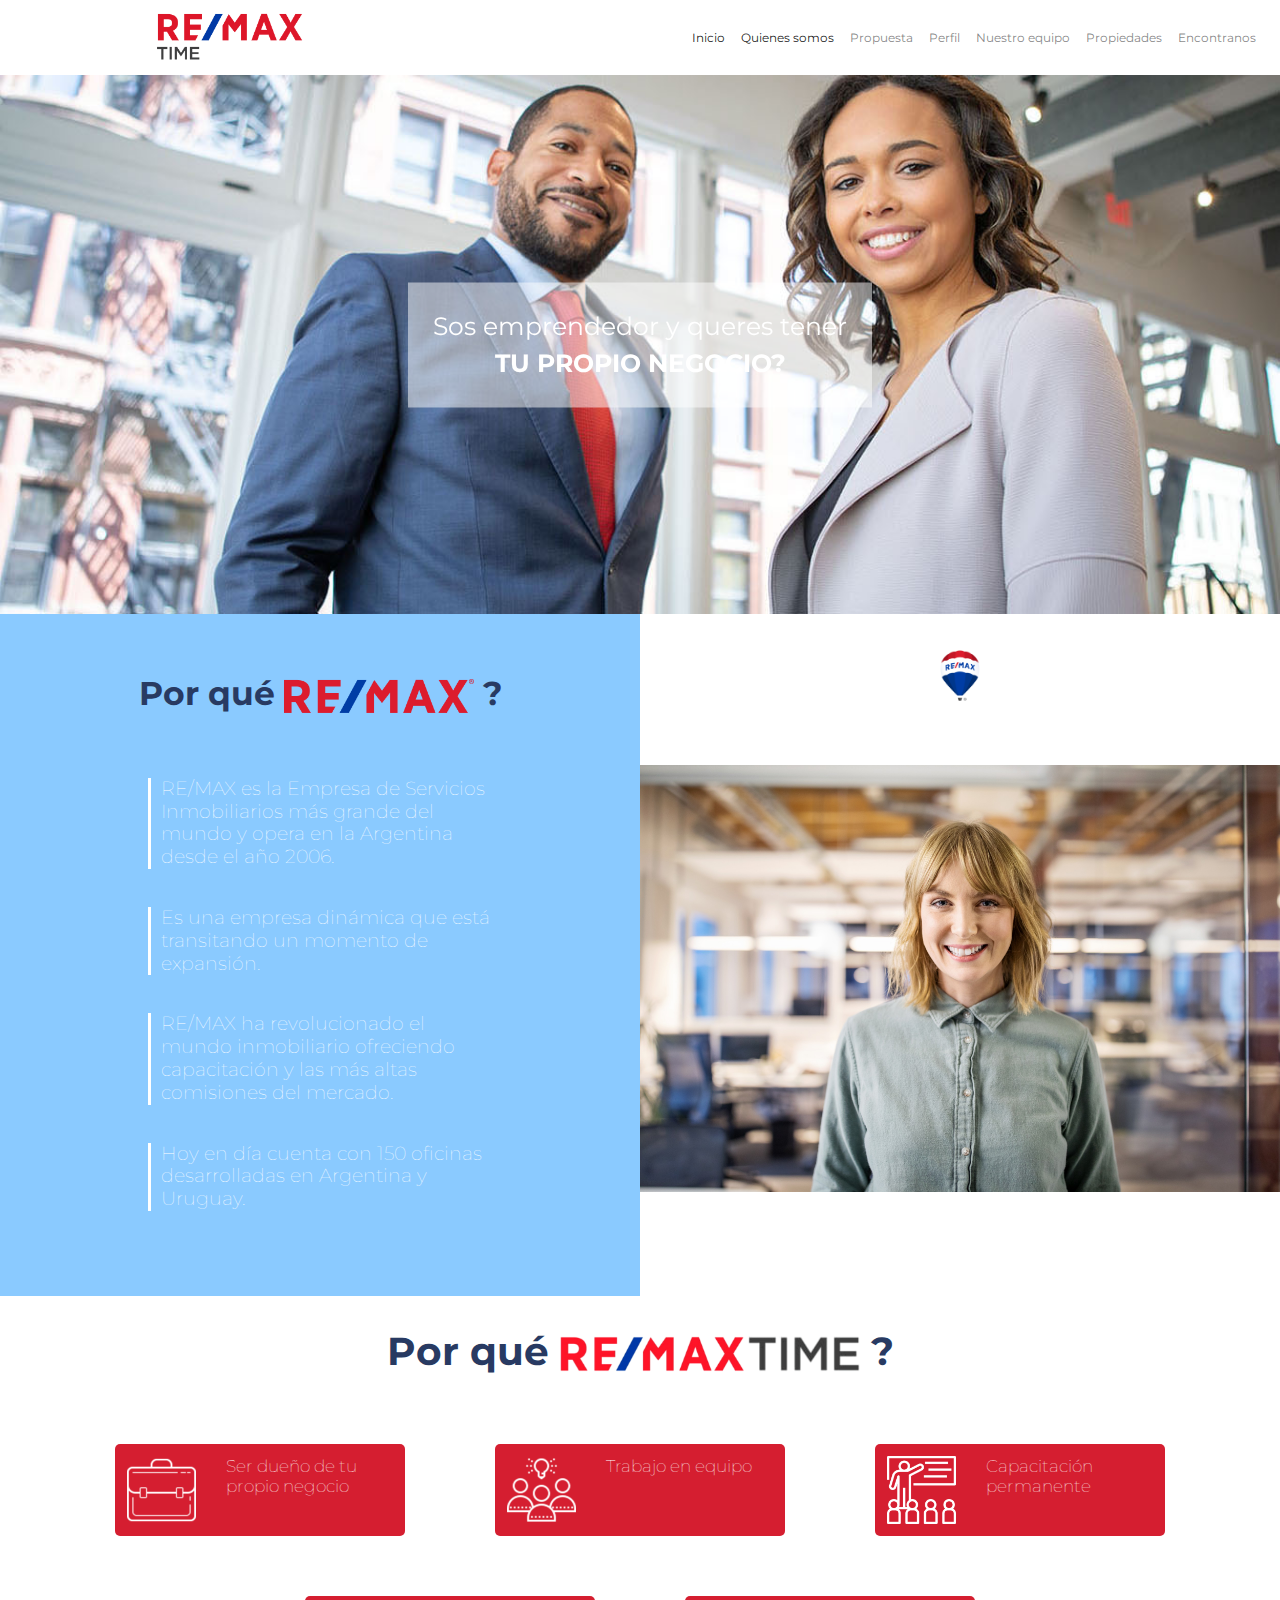
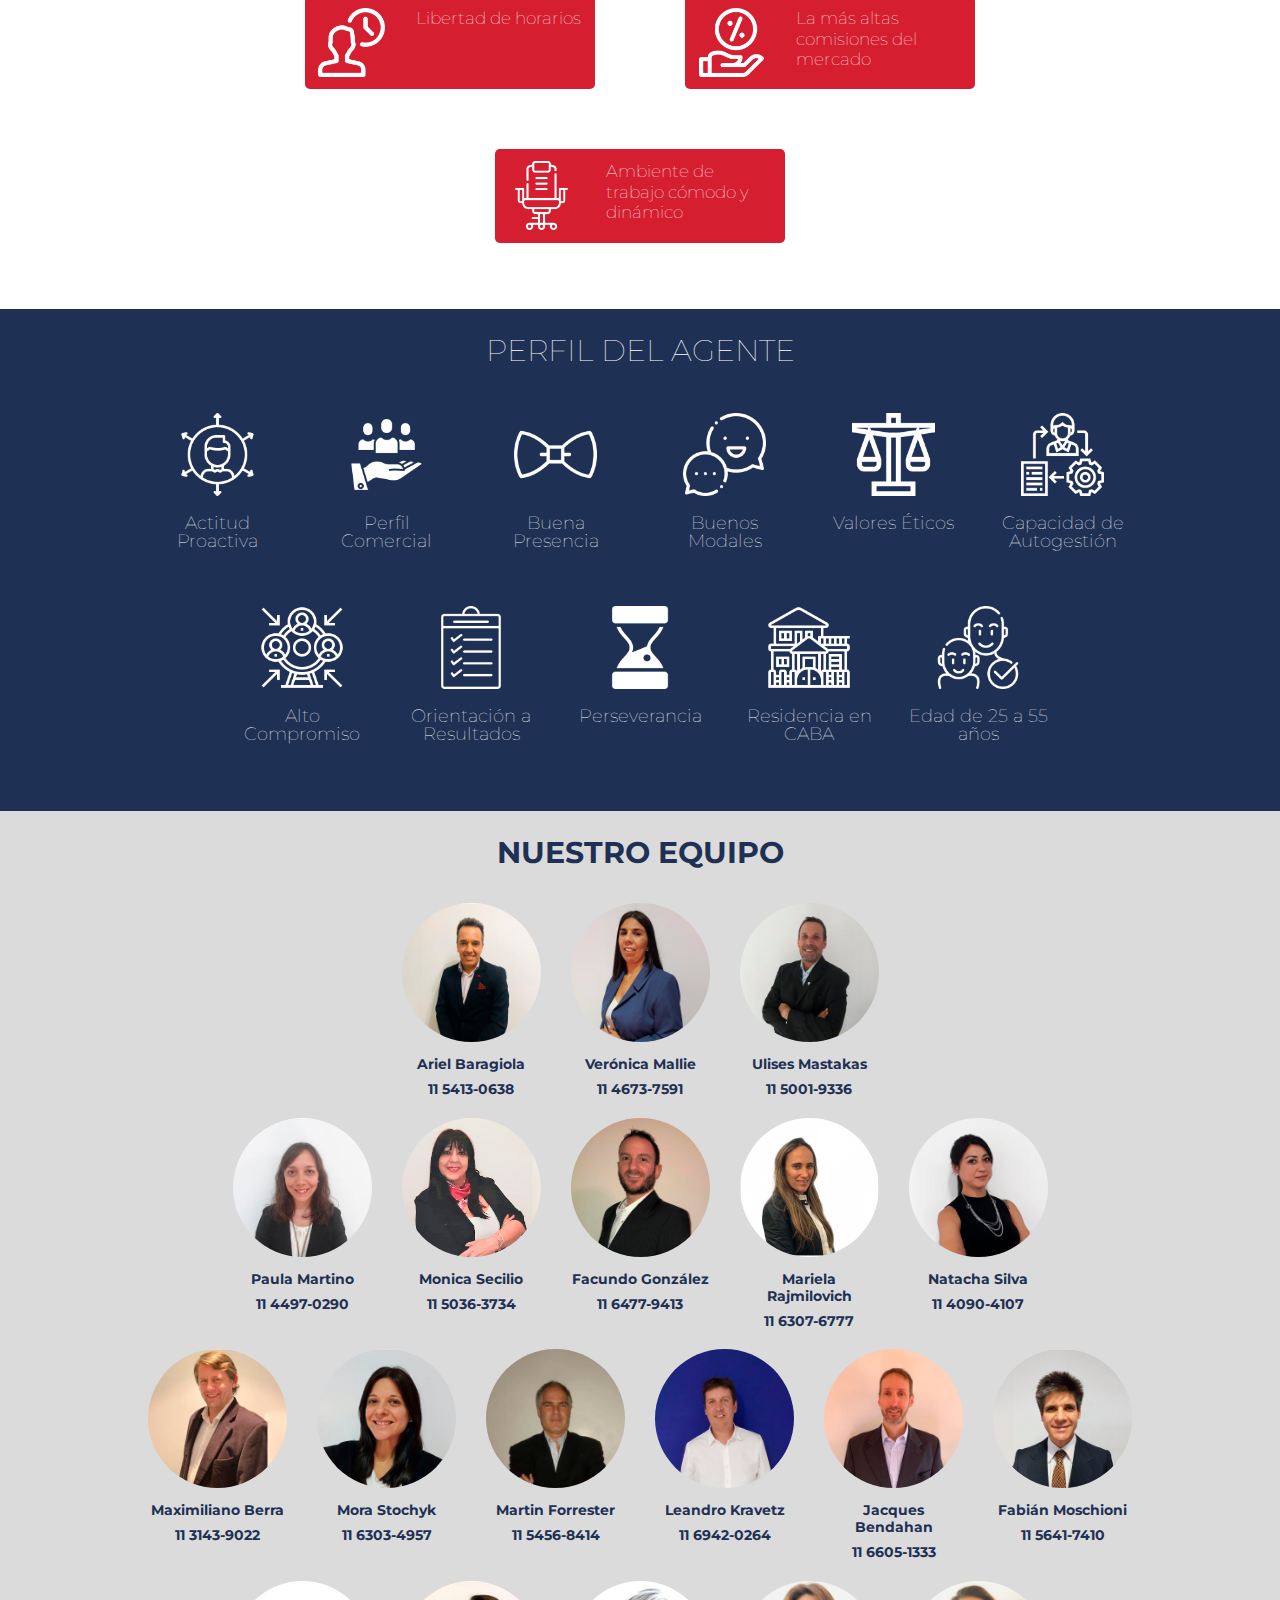
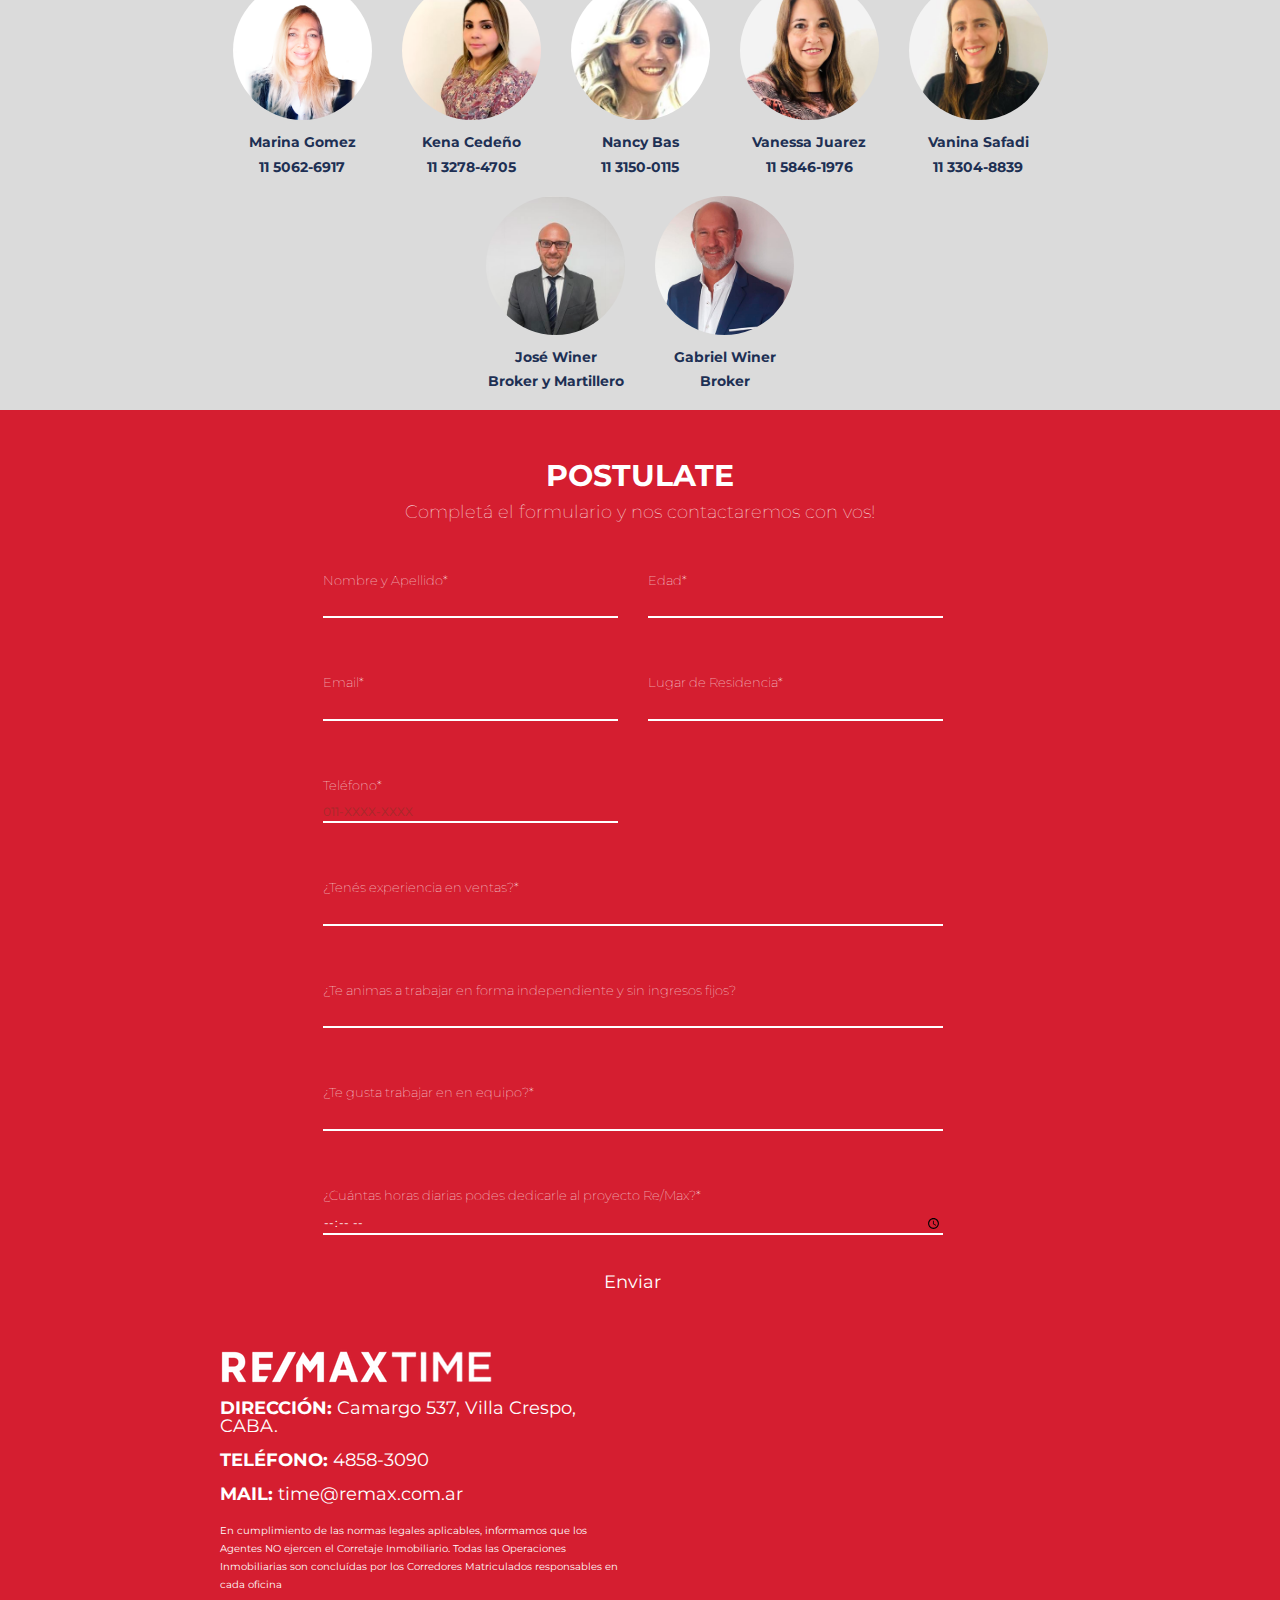
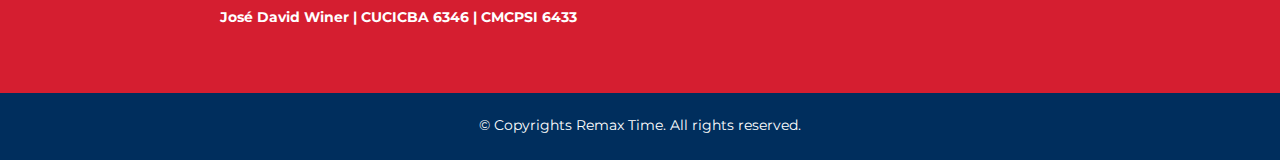
==== commit cecfb39a: "changes" ====
--- a/index.html
+++ b/index.html
@@ -2,294 +2,274 @@
 <html lang="en">
 
 <head>
-  <meta charset="UTF-8" />
-  <title>Inicio | RE/MAX</title>
-  <meta name="viewport" content="width=device-width, initial-scale=1.0" />
-  <meta http-equiv="X-UA-Compatible" content="ie=edge" />
-  <!-- <link rel="stylesheet" href="./assets/styles/grid.css"> -->
-  <link rel="stylesheet" href="assets/styles/slider/simpleSlider.min.css" />
-  <link rel="stylesheet" href="assets/styles/slider/theme.min.css" />
-  <link href="https://fonts.googleapis.com/css?family=Montserrat" rel="stylesheet" />
-  <link rel="stylesheet" href="https://stackpath.bootstrapcdn.com/bootstrap/4.5.2/css/bootstrap.min.css"
-    integrity="sha384-JcKb8q3iqJ61gNV9KGb8thSsNjpSL0n8PARn9HuZOnIxN0hoP+VmmDGMN5t9UJ0Z" crossorigin="anonymous" />
-  <link rel="stylesheet" href="./assets/styles/styleSheetRemax.css" />
+    <meta charset="UTF-8" />
+    <title>Inicio | RE/MAX</title>
+    <meta name="viewport" content="width=device-width, initial-scale=1.0" />
+    <meta http-equiv="X-UA-Compatible" content="ie=edge" />
+    <!-- <link rel="stylesheet" href="./assets/styles/grid.css"> -->
+    <link rel="stylesheet" href="assets/styles/slider/simpleSlider.min.css" />
+    <link rel="stylesheet" href="assets/styles/slider/theme.min.css" />
+    <link href="https://fonts.googleapis.com/css?family=Montserrat" rel="stylesheet" />
+    <link rel="stylesheet" href="https://stackpath.bootstrapcdn.com/bootstrap/4.5.2/css/bootstrap.min.css" integrity="sha384-JcKb8q3iqJ61gNV9KGb8thSsNjpSL0n8PARn9HuZOnIxN0hoP+VmmDGMN5t9UJ0Z" crossorigin="anonymous" />
+    <link rel="stylesheet" href="./assets/styles/styleSheetRemax.css" />
 </head>
 
 <body>
-  <nav class="navbar navbar-expand-lg navbar-light" style="background-color: white;">
-    <a class="navbar-brand" href="#"><img src="assets/images/TIME%202018%20(RGB).png" width="148px"
-        class="d-inline-block align-top" alt="TIME%202018%20(RGB)" loading="lazy" /></a>
-    <button class="navbar-toggler" type="button" data-toggle="collapse" data-target="#navbarSupportedContent"
-      aria-controls="navbarSupportedContent" aria-expanded="false" aria-label="Toggle navigation">
+    <nav class="navbar navbar-expand-lg navbar-light" style="background-color: white;">
+        <a class="navbar-brand" href="#"><img src="assets/images/TIME%202018%20(RGB).png" width="148px" class="d-inline-block align-top" alt="TIME%202018%20(RGB)" loading="lazy" /></a>
+        <button class="navbar-toggler" type="button" data-toggle="collapse" data-target="#navbarSupportedContent" aria-controls="navbarSupportedContent" aria-expanded="false" aria-label="Toggle navigation">
       <span class="navbar-toggler-icon"></span>
     </button>
-    <div class="collapse navbar-collapse" id="navbarSupportedContent">
-      <ul class="navbar-nav ml-auto">
-        <li class="nav-item active">
-          <a class="nav-link" href="#">Inicio<span class="sr-only">(current)</span></a>
-        </li>
-        <li class="nav-item active">
-          <a class="nav-link" href="#quienes">Quienes somos<span class="sr-only">(current)</span></a>
-        </li>
-        <li class="nav-item">
-          <a class="nav-link" href="#propuesta">Propuesta<span class="sr-only">(current)</span></a>
-        </li>
-        <li class="nav-item">
-          <a class="nav-link" href="#perfil">Perfil<span class="sr-only">(current)</span></a>
-        </li>
-        <li class="nav-item">
-          <a class="nav-link" href="#teams">Nuestro equipo<span class="sr-only">(current)</span></a>
-        </li>
-        <li class="nav-item">
-          <a class="nav-link"
-            href="https://www.remax.com.ar/es-ar/oficinas/capital-federal/villa-crespo/remax-time/42100"
-            target="_blank">Propiedades<span class="sr-only">(current)</span></a>
-        </li>
-        <li class="nav-item float-right">
-          <a class="nav-link" href="#encontranos">Encontranos<span class="sr-only">(current)</span></a>
-        </li>
-      </ul>
+        <div class="collapse navbar-collapse" id="navbarSupportedContent">
+            <ul class="navbar-nav ml-auto">
+                <li class="nav-item active">
+                    <a class="nav-link" href="#">Inicio<span class="sr-only">(current)</span></a>
+                </li>
+                <li class="nav-item active">
+                    <a class="nav-link" href="#quienes">Quienes somos<span class="sr-only">(current)</span></a>
+                </li>
+                <li class="nav-item">
+                    <a class="nav-link" href="#propuesta">Propuesta<span class="sr-only">(current)</span></a>
+                </li>
+                <li class="nav-item">
+                    <a class="nav-link" href="#perfil">Perfil<span class="sr-only">(current)</span></a>
+                </li>
+                <li class="nav-item">
+                    <a class="nav-link" href="#teams">Nuestro equipo<span class="sr-only">(current)</span></a>
+                </li>
+                <li class="nav-item">
+                    <a class="nav-link" href="https://www.remax.com.ar/es-ar/oficinas/capital-federal/villa-crespo/remax-time/42100" target="_blank">Propiedades<span class="sr-only">(current)</span></a>
+                </li>
+                <li class="nav-item float-right">
+                    <a class="nav-link" href="#encontranos">Encontranos<span class="sr-only">(current)</span></a>
+                </li>
+            </ul>
+        </div>
+    </nav>
+
+    <div class="simple-slider page-slider">
+        <div class="slider-wrapper">
+            <div class="slider-slide">
+                <img src="assets/images/slideShow/1.jpg" class="sliderimg" alt="1" />
+            </div>
+            <div class="slider-slide">
+                <img src="assets/images/slideShow/2.jpg" class="sliderimg" alt="2" />
+            </div>
+            <div class="slider-slide">
+                <img src="assets/images/slideShow/3.png" class="sliderimg" alt="3" />
+            </div>
+            <div class="slider-slide">
+                <img src="assets/images/slideShow/4.jpg" class="sliderimg" alt="4" />
+            </div>
+            <div class="slider-slide">
+                <img src="assets/images/slideShow/5.jpg" class="sliderimg" alt="5" />
+            </div>
+            <div class="slider-slide">
+                <img src="assets/images/slideShow/6.jpg" class="sliderimg" alt="6" />
+            </div>
+        </div>
+        <div class="slider-text">
+            <span class="light">Sos emprendedor y queres tener</span><br>
+            <span class="bolder">TU PROPIO NEGOCIO?</span>
+        </div>
+        <!-- /Slider -->
     </div>
-  </nav>
-
-  <div class="simple-slider page-slider">
-    <div class="slider-wrapper">
-      <div class="slider-slide">
-        <img src="assets/images/slideShow/1.jpg" class="sliderimg" alt="1" />
-      </div>
-      <div class="slider-slide">
-        <img src="assets/images/slideShow/2.jpg" class="sliderimg" alt="2" />
-      </div>
-      <div class="slider-slide">
-        <img src="assets/images/slideShow/3.png" class="sliderimg" alt="3" />
-      </div>
-      <div class="slider-slide">
-        <img src="assets/images/slideShow/4.jpg" class="sliderimg" alt="4" />
-      </div>
-      <div class="slider-slide">
-        <img src="assets/images/slideShow/5.jpg" class="sliderimg" alt="5" />
-      </div>
-      <div class="slider-slide">
-        <img src="assets/images/slideShow/6.jpg" class="sliderimg" alt="6" />
-      </div>
-    </div>
-    <div class="slider-text">
-      <span class="light">Sos emprendedor y queres tener</span><br>
-      <span class="bolder">TU PROPIO NEGOCIO?</span>
-    </div>
-    <!-- /Slider -->
-  </div>
-
-  <section class="porque" id="quienes">
-    <div class="row justify-content-center" style="margin: 0em">
-      <div class="col-sm-12 col-md-6 col-xl-6" style="background-color: rgba(138, 202, 255, 1); padding: 0">
-        <div class="col-12">
-          <h1>
-            Por qué <img src="assets/images/REMAX%20-%20RGB-01.png" class="imgPq" alt="REMAX%20-%20RGB-01" /> ?
-          </h1>
-        </div>
-        <div class="col-12">
-          <h2>
-            RE/MAX es la Empresa de Servicios Inmobiliarios más grande del
-            mundo y opera en la Argentina desde el año 2006.
-          </h2>
-        </div>
-        <div class="col-12">
-          <h2>
-            Es una empresa dinámica que está transitando un momento de
-            expansión.
-          </h2>
-        </div>
-        <div class="col-12">
-          <h2>
-            RE/MAX ha revolucionado el mundo inmobiliario ofreciendo
-            capacitación y las más altas comisiones del mercado.
-          </h2>
-        </div>
-        <div class="col-12">
-          <h2 style="margin-bottom: 4.5em">
-            Hoy en día cuenta con 150 oficinas desarrolladas en Argentina y
-            Uruguay.
-          </h2>
-        </div>
-      </div>
-      <div class="col-sm-12 col-md-6 col-xl-6" style="padding: 0">
+
+    <section class="porque" id="quienes">
         <div class="row justify-content-center" style="margin: 0em">
-        <div class="col-12">
-          <img src="assets/images/REMAX_mastrBalloon_RGB_R-01.png" class="globo" alt="REMAX_mastrBalloon_RGB_R-01" />
-        </div>
-        <div class="col-12" style="padding: 0">
-          <img src="assets/images/porqueRemax.jpg" width="100%" class="bottom" alt="porqueRemax" />
-        </div>
-      </div>
-      </div>
-    </div>
-  </section>
-
-  <section class="propuesta" id="propuesta">
-    <h1>
-      <span>Por qué <img src="assets/images/REMAXTIME.png" class="Pqprop" alt="REMAXTIME" /> ?</span>
-    </h1>
-    <div class="container">
-      <div class="row justify-content-center" id="containerPropuesta"></div>
-    </div>
-  </section>
-
-  <section class="perfil" id="perfil">
-    <h1><span>PERFIL DEL AGENTE</span></h1>
-    <div class="container">
-      <div class="row justify-content-center" id="containerValores" style="margin-left: 4em; margin-right: 4em">
-      </div>
-    </div>
-  </section>
-
-  <section class="teams" id="teams">
-    <h1><span>NUESTRO EQUIPO</span></h1>
-    <div class="container">
-      <div class="row justify-content-center" id="containerAgent" style="margin-left: 4em; margin-right: 4em"></div>
-    </div>
-  </section>
-
-  <section class="postulate" style="padding-bottom:4vw;">
-    <div class="container">
-      <div>
-        <h1><span>POSTULATE</span></h1>
-        <h3>Completá el formulario y nos contactaremos con vos!</h3>
-      </div>
-      <div class="row" style="justify-content: center">
-        <div class="col-lg-7 col-md-8">
-          <form action="#" target="_blank">
-            <div class="row justify-content-center" style="text-align: left; margin-right: 0em">
-              <div class="form-group col-md-6">
-                <label for="NomYApe">Nombre y Apellido*</label>
-                <input type="text" id="NomYApe" name="NomYApe" required="" />
-              </div>
-              <div class="form-group col-md-6">
-                <label for="edad">Edad*</label>
-                <input type="number" id="edad" name="edad" required="" />
-              </div>
-              <div class="form-group col-md-6">
-                <label for="email">Email*</label>
-                <input type="email" id="email" name="email" required="" />
-              </div>
-
-              <div class="form-group col-md-6">
-                <label for="Residencia">Lugar de Residencia*</label>
-                <input type="text" id="Residencia" name="Residencia" required="" />
-              </div>
-              <div class="form-group col-md-6">
-                <label for="Teléfono">Teléfono*</label>
-                <input type="tel" id="Teléfono" name="Teléfono" placeholder="011-XXXX-XXXX" required="" />
-              </div>
-              <div class="form-group col-md-6"></div>
-
-              <div class="form-group col-md-12">
-                <label for="exp">¿Tenés experiencia en ventas?*</label>
-                <input class="large" type="text" id="exp" name="exp" required="" />
-              </div>
-
-              <div class="form-group col-md-12">
-                <label for="independiente">¿Te animas a trabajar en forma independiente y sin ingresos
+            <div class="col-sm-12 col-md-6 col-xl-6" style="background-color: rgba(138, 202, 255, 1); padding: 0">
+                <div class="col-12">
+                    <h1>
+                        Por qué <img src="assets/images/REMAX%20-%20RGB-01.png" class="imgPq" alt="REMAX%20-%20RGB-01" /> ?
+                    </h1>
+                </div>
+                <div class="col-12">
+                    <h2>
+                        RE/MAX es la Empresa de Servicios Inmobiliarios más grande del mundo y opera en la Argentina desde el año 2006.
+                    </h2>
+                </div>
+                <div class="col-12">
+                    <h2>
+                        Es una empresa dinámica que está transitando un momento de expansión.
+                    </h2>
+                </div>
+                <div class="col-12">
+                    <h2>
+                        RE/MAX ha revolucionado el mundo inmobiliario ofreciendo capacitación y las más altas comisiones del mercado.
+                    </h2>
+                </div>
+                <div class="col-12">
+                    <h2 style="margin-bottom: 4.5em">
+                        Hoy en día cuenta con 150 oficinas desarrolladas en Argentina y Uruguay.
+                    </h2>
+                </div>
+            </div>
+            <div class="col-sm-12 col-md-6 col-xl-6" style="padding: 0">
+                <div class="row justify-content-center" style="margin: 0em">
+                    <div class="col-12">
+                        <img src="assets/images/REMAX_mastrBalloon_RGB_R-01.png" class="globo" alt="REMAX_mastrBalloon_RGB_R-01" />
+                    </div>
+                    <div class="col-12" style="padding: 0">
+                        <img src="assets/images/porqueRemax.jpg" width="100%" class="bottom" alt="porqueRemax" />
+                    </div>
+                </div>
+            </div>
+        </div>
+    </section>
+
+    <section class="propuesta" id="propuesta">
+        <h1>
+            <span>Por qué <img src="assets/images/REMAXTIME.png" class="Pqprop" alt="REMAXTIME" /> ?</span>
+        </h1>
+        <div class="container">
+            <div class="row justify-content-center" id="containerPropuesta"></div>
+        </div>
+    </section>
+
+    <section class="perfil" id="perfil">
+        <h1><span>PERFIL DEL AGENTE</span></h1>
+        <div class="container">
+            <div class="row justify-content-center" id="containerValores" style="margin-left: 4em; margin-right: 4em">
+            </div>
+        </div>
+    </section>
+
+    <section class="teams" id="teams">
+        <h1><span>NUESTRO EQUIPO</span></h1>
+        <div class="container">
+            <div class="row justify-content-center" id="containerAgent" style="margin-left: 4em; margin-right: 4em"></div>
+        </div>
+    </section>
+
+    <section class="postulate" style="padding-bottom:4vw;">
+        <div class="container">
+            <div>
+                <h1><span>POSTULATE</span></h1>
+                <h3>Completá el formulario y nos contactaremos con vos!</h3>
+            </div>
+            <div class="row" style="justify-content: center">
+                <div class="col-lg-7 col-md-8">
+                    <form action="#" target="_blank">
+                        <div class="row justify-content-center" style="text-align: left; margin-right: 0em">
+                            <div class="form-group col-md-6">
+                                <label for="NomYApe">Nombre y Apellido*</label>
+                                <input type="text" id="NomYApe" name="NomYApe" required="" />
+                            </div>
+                            <div class="form-group col-md-6">
+                                <label for="edad">Edad*</label>
+                                <input type="number" id="edad" name="edad" required="" />
+                            </div>
+                            <div class="form-group col-md-6">
+                                <label for="email">Email*</label>
+                                <input type="email" id="email" name="email" required="" />
+                            </div>
+
+                            <div class="form-group col-md-6">
+                                <label for="Residencia">Lugar de Residencia*</label>
+                                <input type="text" id="Residencia" name="Residencia" required="" />
+                            </div>
+                            <div class="form-group col-md-6">
+                                <label for="Teléfono">Teléfono*</label>
+                                <input type="tel" id="Teléfono" name="Teléfono" placeholder="011-XXXX-XXXX" required="" />
+                            </div>
+                            <div class="form-group col-md-6"></div>
+
+                            <div class="form-group col-md-12">
+                                <label for="exp">¿Tenés experiencia en ventas?*</label>
+                                <input class="large" type="text" id="exp" name="exp" required="" />
+                            </div>
+
+                            <div class="form-group col-md-12">
+                                <label for="independiente">¿Te animas a trabajar en forma independiente y sin ingresos
                   fijos?</label>
-                <input class="large" type="text" id="independiente" name="independiente" required="" />
-              </div>
-
-              <div class="form-group col-md-12">
-                <label for="teamwork">¿Te gusta trabajar en en equipo?*</label>
-                <input class="large" type="text" id="teamwork" name="teamwork" required="" />
-              </div>
-
-              <div class="form-group col-md-12">
-                <label for="teamwork">¿Cuántas horas diarias podes dedicarle al proyecto
+                                <input class="large" type="text" id="independiente" name="independiente" required="" />
+                            </div>
+
+                            <div class="form-group col-md-12">
+                                <label for="teamwork">¿Te gusta trabajar en en equipo?*</label>
+                                <input class="large" type="text" id="teamwork" name="teamwork" required="" />
+                            </div>
+
+                            <div class="form-group col-md-12">
+                                <label for="teamwork">¿Cuántas horas diarias podes dedicarle al proyecto
                   Re/Max?*</label>
-                <input class="large" type="time" id="horas" name="horas" required="" />
-              </div>
-              <div>
-                <div>
-                  <div class="col-sm-12 col-md-12 col-xl-12 ">
-                    <input type="submit" value="Enviar" />
-                  </div>
-                </div>
-              </div>
-            </div>
-          </form>
-        </div>
-      </div>
-    </div>
-  </section>
-  <footer style="padding-bottom:4vw;" id="encontranos">
-    <div class="container">
-      <div class="encontranos row">
-        <div class="izquierda col-xl-6 col-md-12">
-          <img src="assets/images/footer.webp" alt="footer" />
-          <p>
-            <span class="bolder">DIRECCIÓN:</span>
-            Camargo 537, Villa Crespo, CABA.
-          </p>
-          <p><span class="bolder">TELÉFONO: </span>4858-3090</p>
-          <p>
-            <span class="bolder">MAIL: </span>
-            <a href="mailto:time@remax.com.ar">time@remax.com.ar</a>
-          </p>
-          <div class="footerP">
-            <p>
-              <span class="legal">En cumplimiento de las normas legales aplicables, informamos
+                                <input class="large" type="time" id="horas" name="horas" required="" />
+                            </div>
+                            <div>
+                                <div>
+                                    <div class="col-sm-12 col-md-12 col-xl-12 ">
+                                        <input type="submit" value="Enviar" />
+                                    </div>
+                                </div>
+                            </div>
+                        </div>
+                    </form>
+                </div>
+            </div>
+        </div>
+    </section>
+    <footer style="padding-bottom:4vw;" id="encontranos">
+        <div class="container">
+            <div class="encontranos row">
+                <div class="izquierda col-xl-6 col-md-12">
+                    <img src="assets/images/footer.webp" alt="footer" />
+                    <p>
+                        <span class="bolder">DIRECCIÓN:</span> Camargo 537, Villa Crespo, CABA.
+                    </p>
+                    <p><span class="bolder">TELÉFONO: </span>4858-3090</p>
+                    <p>
+                        <span class="bolder">MAIL: </span>
+                        <a href="mailto:time@remax.com.ar">time@remax.com.ar</a>
+                    </p>
+                    <div class="footerP">
+                        <p>
+                            <span class="legal">En cumplimiento de las normas legales aplicables, informamos
                 que los Agentes NO ejercen el Corretaje Inmobiliario. Todas
                 las Operaciones Inmobiliarias son concluídas por los
                 Corredores Matriculados responsables en cada oficina</span>
-            </p>
-            <p>
-              <span class="legal"><span class="last">José David Winer | CUCICBA 6346 | CMCPSI 6433</span></span>
-            </p>
-          </div>
-        </div>
-
-        <div class="derecha col-xl-6 col-md-12">
-          <iframe
-            src="https://www.google.com/maps/embed?pb=!1m18!1m12!1m3!1d3284.1236981470406!2d-58.441577166516346!3d-34.60103344727378!2m3!1f0!2f0!3f0!3m2!1i1024!2i768!4f13.1!3m3!1m2!1s0x95bccbc146e0e5fd%3A0xbd2cb76b26109626!2sRemax%20Time!5e0!3m2!1ses-419!2sar!4v1601174158097!5m2!1ses-419!2sar"
-            width="100%" height="100%" frameborder="0" style="border: 0" allowfullscreen="yes" aria-hidden="false"
-            tabindex="0"></iframe>
-        </div>
-      </div>
-    </div>
-  </footer>
-  <section style="background-color: #002e5d; height: 7.5vh; ">
-    <div class="container">
-      <div class="row">
-        <div class="col-12">
-          <p style="
+                        </p>
+                        <p>
+                            <span class="legal"><span class="last">José David Winer | CUCICBA 6346 | CMCPSI 6433</span></span>
+                        </p>
+                    </div>
+                </div>
+
+                <div class="derecha col-xl-6 col-md-12">
+                    <iframe src="https://www.google.com/maps/embed?pb=!1m18!1m12!1m3!1d3284.1236981470406!2d-58.441577166516346!3d-34.60103344727378!2m3!1f0!2f0!3f0!3m2!1i1024!2i768!4f13.1!3m3!1m2!1s0x95bccbc146e0e5fd%3A0xbd2cb76b26109626!2sRemax%20Time!5e0!3m2!1ses-419!2sar!4v1601174158097!5m2!1ses-419!2sar"
+                        width="100%" height="100%" frameborder="0" style="border: 0" allowfullscreen="yes" aria-hidden="false" tabindex="0"></iframe>
+                </div>
+            </div>
+        </div>
+    </footer>
+    <section style="background-color: #002e5d; height: 7.5vh; ">
+        <div class="container">
+            <div class="row">
+                <div class="col-12">
+                    <p style="
                 display: flex;
                 color: white;
                 justify-content: center;
                 font-size: 14px;
                 margin-top: 2.5vh;
               ">
-            &copy Copyrights Remax Time. All rights reserved.
-          </p>
-        </div>
-      </div>
-    </div>
-  </section>
-  <script src="https://code.jquery.com/jquery-3.5.1.slim.min.js"
-    integrity="sha384-DfXdz2htPH0lsSSs5nCTpuj/zy4C+OGpamoFVy38MVBnE+IbbVYUew+OrCXaRkfj"
-    crossorigin="anonymous"></script>
-  <script src="https://cdn.jsdelivr.net/npm/popper.js@1.16.1/dist/umd/popper.min.js"
-    integrity="sha384-9/reFTGAW83EW2RDu2S0VKaIzap3H66lZH81PoYlFhbGU+6BZp6G7niu735Sk7lN"
-    crossorigin="anonymous"></script>
-  <script src="https://stackpath.bootstrapcdn.com/bootstrap/4.5.2/js/bootstrap.min.js"
-    integrity="sha384-B4gt1jrGC7Jh4AgTPSdUtOBvfO8shuf57BaghqFfPlYxofvL8/KUEfYiJOMMV+rV"
-    crossorigin="anonymous"></script>
-  <script src="https://code.jquery.com/jquery-3.5.1.min.js"></script>
-  <script src="assets/scripts/simpleSlider.min.js"></script>
-  <script>
-    window.addEventListener("load", function () {
-      new SimpleSlider(".page-slider", {
-        autoplay: true,
-        delay: 2000,
-      });
-    });
-  </script>
-  <script src="assets/scripts/main.js"></script>
+                        &copy Copyrights Remax Time. All rights reserved.
+                    </p>
+                </div>
+            </div>
+        </div>
+    </section>
+    <script src="https://code.jquery.com/jquery-3.5.1.slim.min.js" integrity="sha384-DfXdz2htPH0lsSSs5nCTpuj/zy4C+OGpamoFVy38MVBnE+IbbVYUew+OrCXaRkfj" crossorigin="anonymous"></script>
+    <script src="https://code.jquery.com/jquery-3.5.1.min.js"></script>
+    <script src="https://cdn.jsdelivr.net/npm/popper.js@1.16.1/dist/umd/popper.min.js" integrity="sha384-9/reFTGAW83EW2RDu2S0VKaIzap3H66lZH81PoYlFhbGU+6BZp6G7niu735Sk7lN" crossorigin="anonymous"></script>
+    <script src="https://stackpath.bootstrapcdn.com/bootstrap/4.5.2/js/bootstrap.min.js" integrity="sha384-B4gt1jrGC7Jh4AgTPSdUtOBvfO8shuf57BaghqFfPlYxofvL8/KUEfYiJOMMV+rV" crossorigin="anonymous"></script>
+    <script src="assets/scripts/simpleSlider.min.js"></script>
+    <script>
+        new SimpleSlider(".page-slider", {
+            autoplay: true,
+            delay: 2000,
+        });
+    </script>
+    <script src="assets/scripts/main.js"></script>
 </body>
 
 </html>--- a/assets/styles/styleSheetRemax.css
+++ b/assets/styles/styleSheetRemax.css
@@ -321,9 +321,10 @@
 }
 .block{
     background-color: #d51e30;
-    border-radius: 15px 15px 15px;
+    border-radius: 5px 5px 5px;
     padding:1em;
-    margin:1em
+    margin:30px;
+    
 }
 @media only screen and (max-width: 415px) {
     .propuesta h2{
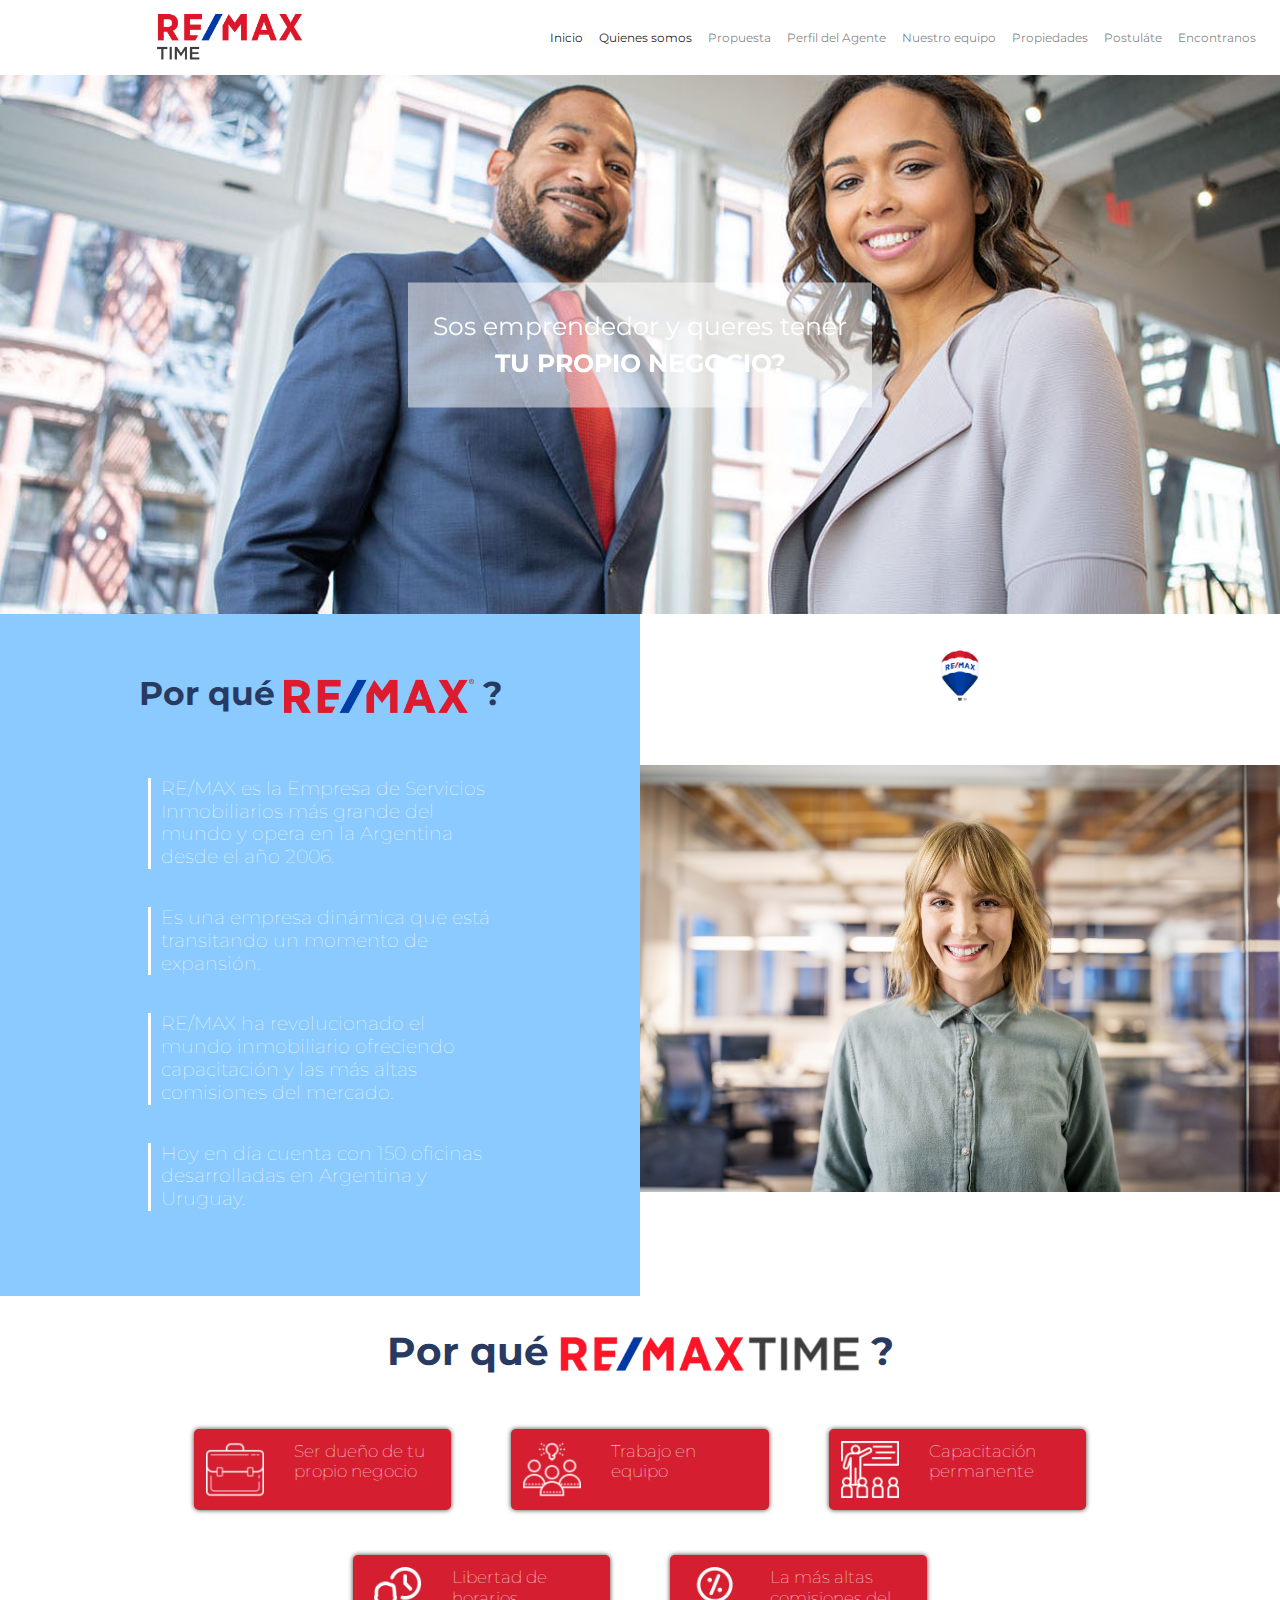
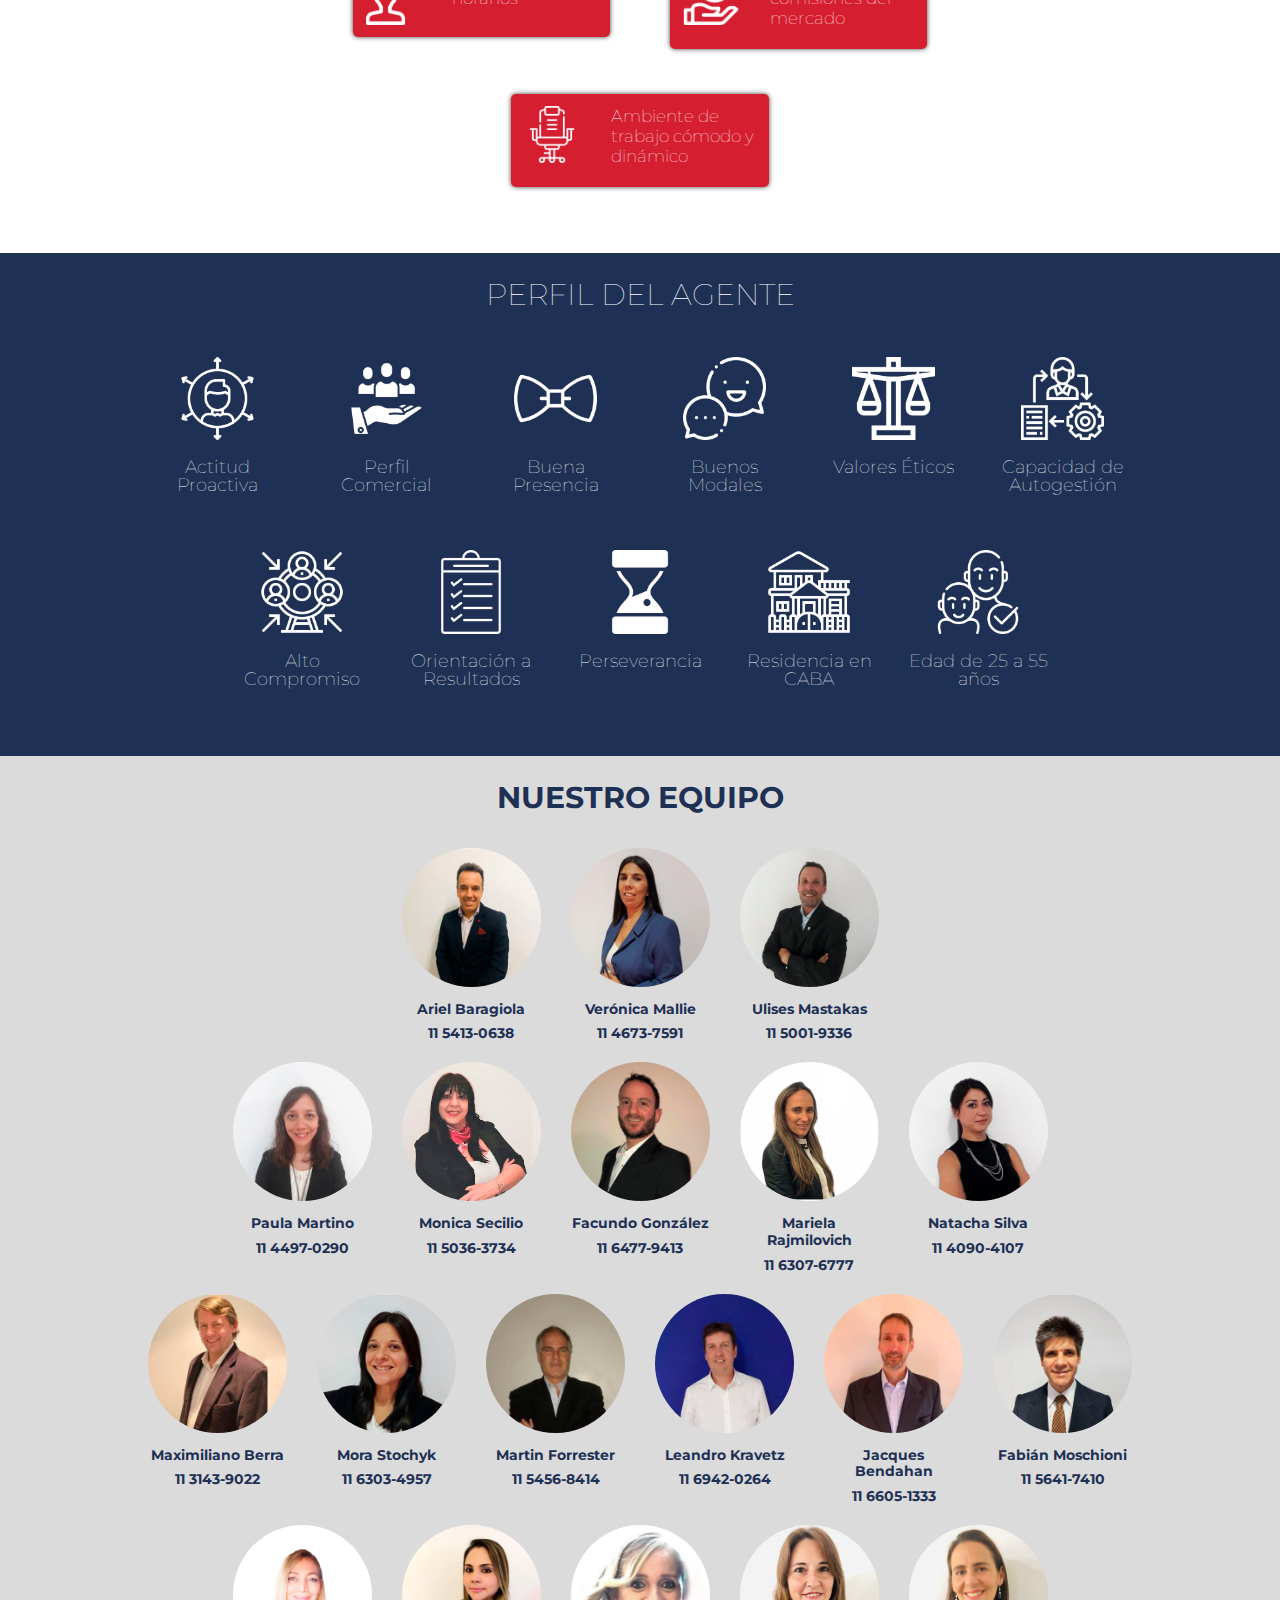
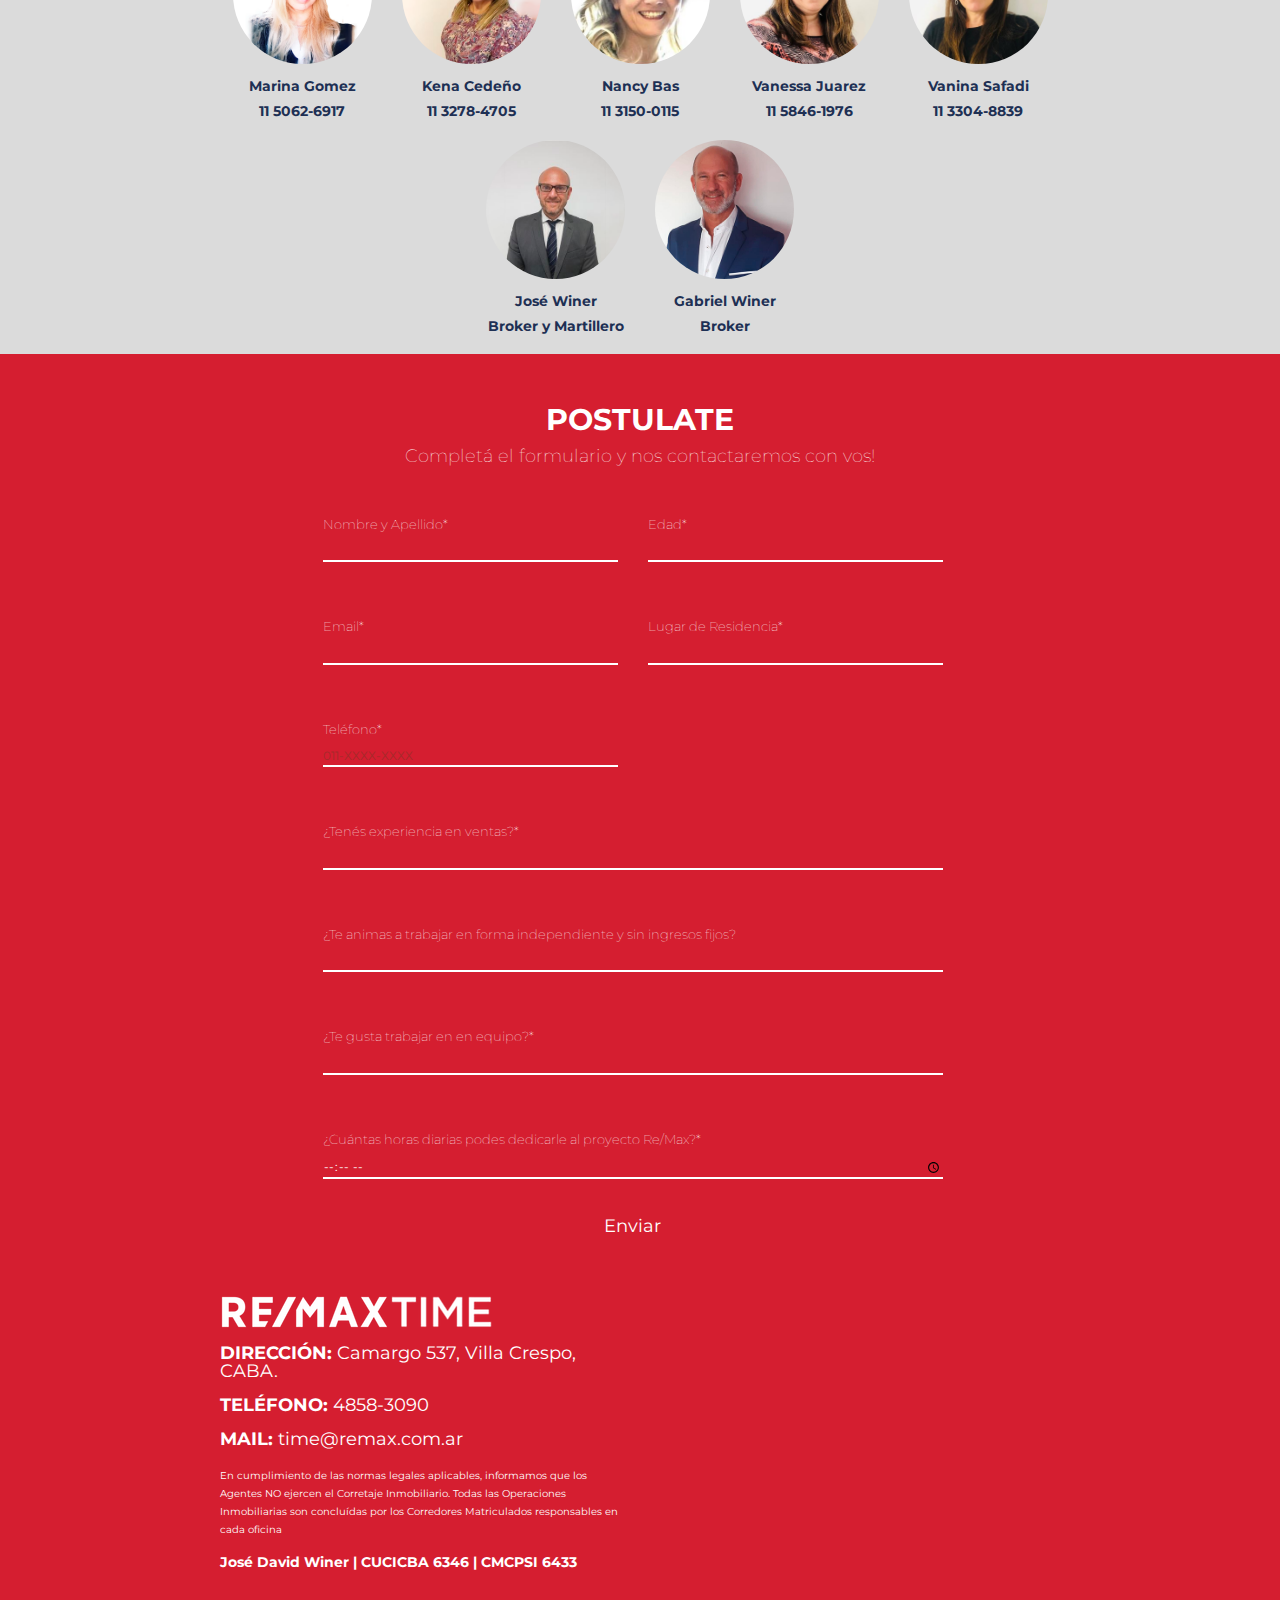
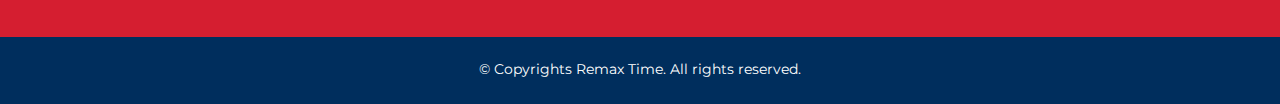
==== commit 3b816cae: "changes 4" ====
--- a/index.html
+++ b/index.html
@@ -32,13 +32,16 @@
                     <a class="nav-link" href="#propuesta">Propuesta<span class="sr-only">(current)</span></a>
                 </li>
                 <li class="nav-item">
-                    <a class="nav-link" href="#perfil">Perfil<span class="sr-only">(current)</span></a>
+                    <a class="nav-link" href="#perfil">Perfil del Agente<span class="sr-only">(current)</span></a>
                 </li>
                 <li class="nav-item">
                     <a class="nav-link" href="#teams">Nuestro equipo<span class="sr-only">(current)</span></a>
                 </li>
                 <li class="nav-item">
                     <a class="nav-link" href="https://www.remax.com.ar/es-ar/oficinas/capital-federal/villa-crespo/remax-time/42100" target="_blank">Propiedades<span class="sr-only">(current)</span></a>
+                </li>
+                <li class="nav-item float-right">
+                    <a class="nav-link" href="#postulate">Postuláte<span class="sr-only">(current)</span></a>
                 </li>
                 <li class="nav-item float-right">
                     <a class="nav-link" href="#encontranos">Encontranos<span class="sr-only">(current)</span></a>
@@ -121,8 +124,12 @@
         <h1>
             <span>Por qué <img src="assets/images/REMAXTIME.png" class="Pqprop" alt="REMAXTIME" /> ?</span>
         </h1>
-        <div class="container">
-            <div class="row justify-content-center" id="containerPropuesta"></div>
+        <div class="row justify-content-center">
+            <div class="col-md-9">
+                <div class="container">
+                    <div class="row justify-content-center" id="containerPropuesta"></div>
+                </div>
+            </div>
         </div>
     </section>
 
@@ -141,7 +148,7 @@
         </div>
     </section>
 
-    <section class="postulate" style="padding-bottom:4vw;">
+    <section class="postulate" style="padding-bottom:4vw;" id="postulate">
         <div class="container">
             <div>
                 <h1><span>POSTULATE</span></h1>
--- a/assets/styles/styleSheetRemax.css
+++ b/assets/styles/styleSheetRemax.css
@@ -1,137 +1,178 @@
-*{
-box-sizing: border-box;
-margin: 0;
-padding: 0;
-font-family: 'Montserrat';
-}
+* {
+    box-sizing: border-box;
+    margin: 0;
+    padding: 0;
+    font-family: 'Montserrat';
+}
+
 html {
     scroll-behavior: smooth;
-  }
+}
+
 body {
     font-size: 12px;
     margin: 0;
-    font-family:  Arial, Helvetica, sans-serif;
-}
-body h1{
-    font-size:30px;
+    font-family: Arial, Helvetica, sans-serif;
+}
+
+body h1 {
+    font-size: 30px;
     font-weight: bold;
     text-align: center;
-    padding:0.8em;
-}
+    padding: 0.8em;
+}
+
 body A {
     color: white;
     text-decoration: none;
 }
+
 body p {
     color: white;
     text-decoration: none;
     font-size: 18px;
 }
+
+
 /*----------------------------------MEDIA QUERY HEADER -------------------------------DONE*/
-   
+
+
 /* Small devices (portrait tablets and large phones, 600px and up) */
+
 @media only screen and (min-width: 600px) {
-    .navbar-brand{
+    .navbar-brand {
         margin-left: 0em;
     }
-}  
+}
+
+
 /* Medium devices (landscape tablets, 768px and up) */
+
 @media only screen and (min-width: 990px) {
-    .navbar-brand{
+    .navbar-brand {
         margin-left: 3em;
     }
 }
+
+
 /* Large devices (laptops/desktops, 992px and up) */
-@media only screen and (min-width: 1050px) { 
-    .navbar-brand{
+
+@media only screen and (min-width: 1050px) {
+    .navbar-brand {
         margin-left: 5em;
     }
-} 
+}
+
+
 /* Extra large devices (large laptops and desktops, 1200px and up) */
+
 @media only screen and (min-width: 1200px) {
-    .navbar-brand{
+    .navbar-brand {
         margin-left: 7em;
     }
 }
 
+
 /*----------------------------------MEDIA QUERY SLIDER--------------------------------DONE*/
 
-img.sliderimg{
-    width:100%
-}
-.slider-text{
-    text-align:center;
-    position:absolute;top: 50%;
+img.sliderimg {
+    width: 100%
+}
+
+.slider-text {
+    text-align: center;
+    position: absolute;
+    top: 50%;
     left: 50%;
     color: white;
-    transform: translate(-50%,-50%);
-    -ms-transform: translate(-50%,-50%);
+    transform: translate(-50%, -50%);
+    -ms-transform: translate(-50%, -50%);
     background-color: rgba(255, 255, 255, 0.5);
     padding: 1em;
     width: auto;
 }
-span.bolder{
+
+span.bolder {
     font-weight: bold;
 }
+
 @media only screen and (max-width: 545px) {
-    .slider-text{
+    .slider-text {
         font-size: 15px;
         width: 70%;
     }
-} 
+}
+
 
 /* Smaller devices (portrait tablets and large phones, 600px and up) */
+
 @media only screen and (min-width: 545px) {
-    .slider-text{
+    .slider-text {
         padding: 1em;
         font-size: 18px;
         width: 65%;
-    }   
-}   
+    }
+}
+
+
 /* Small devices (portrait tablets and large phones, 600px and up) */
+
 @media only screen and (min-width: 600px) {
-    .slider-text{
+    .slider-text {
         padding: 1em;
         font-size: 20px;
         width: 65%;
-    }   
-}  
+    }
+}
+
+
 /* Medium devices (landscape tablets, 768px and up) */
+
 @media only screen and (min-width: 830px) {
-    .slider-text{
+    .slider-text {
         padding: 1em;
         font-size: 26px;
         width: 65%;
     }
 }
+
+
 /* Large devices (laptops/desktops, 992px and up) */
-@media only screen and (min-width: 992px) { 
-    .slider-text{
+
+@media only screen and (min-width: 992px) {
+    .slider-text {
         padding: 1em;
         font-size: 25px;
         width: auto;
     }
-} 
+}
+
+
 /* Extra large devices (large laptops and desktops, 1200px and up) */
+
 @media only screen and (min-width: 1200px) {
-    .slider-text{
+    .slider-text {
         padding: 1em;
         width: auto;
     }
 }
 
+
 /*----------------------------------MEDIA QUERY PORQUE REMAX-----------------------DONE*/
 
 .porque {
     background-color: #FFFFFF;
-    color:#dbdbdb;
-    text-align: center;
-}.porque h1{
+    color: #dbdbdb;
+    text-align: center;
+}
+
+.porque h1 {
     margin-top: 1em;
     font-weight: bolder;
     color: rgba(40, 58, 98, 1);
 }
-.porque h2{
+
+.porque h2 {
     text-align: left;
     font-size: 19px;
     font-weight: lighter;
@@ -142,17 +183,20 @@
     margin-left: 1em;
     margin-right: 1em;
 }
-.porque img.imgPq{
+
+.porque img.imgPq {
     width: 190px;
 }
-.porque img.globo{
+
+.porque img.globo {
     margin: auto;
-    width:40px;
+    width: 40px;
     padding-top: 3em;
     display: flex;
     vertical-align: middle;
 }
-.porque img.bottom{
+
+.porque img.bottom {
     margin: auto;
     display: flex;
     vertical-align: middle;
@@ -160,106 +204,119 @@
 }
 
 @media only screen and (max-width: 410px) {
-    .porque h1{
+    .porque h1 {
         font-size: 25px;
     }
-    .porque img.imgPq{
+    .porque img.imgPq {
         width: 120px;
     }
-    .porque img.bottom{
+    .porque img.bottom {
         display: none;
     }
-    .porque img.globo{
+    .porque img.globo {
         display: none;
     }
-} 
+}
+
 @media only screen and (min-width: 410px) {
-    .porque h2{
+    .porque h2 {
         margin-top: 2em;
         margin-left: 2em;
         margin-right: 2em;
     }
-    .porque img.bottom{
+    .porque img.bottom {
         display: none;
     }
-    .porque img.globo{
+    .porque img.globo {
         display: none;
     }
-    .porque h1{
+    .porque h1 {
         font-size: 30px;
     }
-    .porque img.imgPq{
+    .porque img.imgPq {
         width: 150px;
     }
-}      
+}
+
+
 /* Small devices (portrait tablets and large phones, 600px and up) */
+
 @media only screen and (min-width: 767px) {
-    .porque h2{
+    .porque h2 {
         margin-top: 2em;
         margin-left: 1em;
         margin-right: 1em;
     }
-    .porque img.bottom{
+    .porque img.bottom {
         vertical-align: middle;
         margin-top: 45%;
         display: flex;
     }
-    .porque img.globo{
-        display: flex;
-    }
-    .porque h1{
+    .porque img.globo {
+        display: flex;
+    }
+    .porque h1 {
         font-size: 30px;
     }
-    .porque img.imgPq{
-    width: 150px;
-    margin:auto
-    }
-}  
+    .porque img.imgPq {
+        width: 150px;
+        margin: auto
+    }
+}
+
+
 /* Medium devices (landscape tablets, 768px and up) */
+
 @media only screen and (min-width: 840px) {
-    .porque h2{
+    .porque h2 {
         margin-top: 2em;
         margin-left: 3em;
-        margin-right :3em;
-    }
-    .porque img.bottom{
+        margin-right: 3em;
+    }
+    .porque img.bottom {
         margin-top: 45%;
         display: flex;
     }
-    .porque img.globo{
-        display: flex;
-    }
-    .porque h1{
+    .porque img.globo {
+        display: flex;
+    }
+    .porque h1 {
         font-size: 33px;
     }
-    .porque img.imgPq{
-    width: 150px;
-    }
-}
+    .porque img.imgPq {
+        width: 150px;
+    }
+}
+
+
 /* Large devices (laptops/desktops, 992px and up) */
-@media only screen and (min-width: 992px) { 
-    .porque h2{
+
+@media only screen and (min-width: 992px) {
+    .porque h2 {
         margin-top: 2em;
         margin-left: 5em;
         margin-right: 5em;
     }
-    .porque img.bottom{
+    .porque img.bottom {
         margin-top: 30%;
         display: flex;
     }
-    .porque img.globo{
-        display: flex;
-    }
-    .porque h1{
-    font-size: 33px;
-    }
-    .porque img.imgPq{
+    .porque img.globo {
+        display: flex;
+    }
+    .porque h1 {
+        font-size: 33px;
+    }
+    .porque img.imgPq {
         width: 190px;
     }
-} 
+}
+
+
 /* Extra large devices (large laptops and desktops, 1200px and up) */
+
 @media only screen and (min-width: 1200px) {
-    .porque h2{
+    .porque h2 {
         text-align: left;
         color: white;
         border-left: 3px solid #FFFFFF;
@@ -267,19 +324,20 @@
         margin-left: 7em;
         margin-right: 7em;
     }
-    .porque img.bottom{
+    .porque img.bottom {
         margin-top: 10%;
         display: flex;
     }
-    .porque img.imgPq{
-        width: 190px;   
-    }
-    .porque img.globo{
-        display: flex;
-    }
-}
+    .porque img.imgPq {
+        width: 190px;
+    }
+    .porque img.globo {
+        display: flex;
+    }
+}
+
 @media only screen and (min-width: 1400px) {
-    .porque h2{
+    .porque h2 {
         text-align: left;
         color: white;
         border-left: 3px solid #FFFFFF;
@@ -287,17 +345,18 @@
         margin-left: 7em;
         margin-right: 7em;
     }
-    .porque img.bottom{
+    .porque img.bottom {
         margin-top: 3%;
         width: 400px;
     }
-    .porque img.imgPq{
-        width: 190px;   
-    }
-    .porque img.globo{
-        display: flex;
-    }
-}
+    .porque img.imgPq {
+        width: 190px;
+    }
+    .porque img.globo {
+        display: flex;
+    }
+}
+
 
 /*----------------------------------MEDIA QUERY PROPUESTA-----------------------DONE*/
 
@@ -305,158 +364,202 @@
     background-color: #FFFFFF;
     vertical-align: middle;
     margin-bottom: 3em;
-}.propuesta .Pqprop{
+}
+
+.propuesta .Pqprop {
     width: 300px;
 }
-.propuesta h1{
+
+.propuesta h1 {
     font-size: 39px;
     font-weight: bolder;
     color: rgba(40, 58, 98, 1);
-}.propuesta h2{
+}
+
+.propuesta h2 {
     text-align: left;
     font-size: 19px;
     font-weight: lighter;
     color: #FFFFFF;
     vertical-align: middle;
 }
-.block{
+
+.block {
     background-color: #d51e30;
     border-radius: 5px 5px 5px;
-    padding:1em;
-    margin:30px;
-    
-}
+    padding: 1em;
+    margin: 15px;
+    margin-bottom: 30px;
+    box-shadow: 5px 10px;
+    box-shadow: 0 0 5px rgba(0, 0, 0, 0.75);
+}
+
 @media only screen and (max-width: 415px) {
-    .propuesta h2{
+    .propuesta h2 {
         text-align: left;
         font-size: 15px;
     }
-    .propuesta h1{
+    .propuesta h1 {
         font-size: 30px;
     }
-    .propuesta .Pqprop{
+    .propuesta .Pqprop {
         width: 200px;
     }
-} 
+}
+
 @media only screen and (min-width: 415px) {
-    .propuesta h2{
+    .propuesta h2 {
         text-align: left;
         font-size: 25px;
-    }  
-} 
+    }
+}
+
 @media only screen and (min-width: 768px) {
-    .propuesta h2{
+    .propuesta h2 {
         text-align: left;
         font-size: 17px;
-    }  
-}
-@media only screen and (min-width: 992px) { 
-    .propuesta h2{
+    }
+}
+
+@media only screen and (min-width: 992px) {
+    .propuesta h2 {
         text-align: left;
         font-size: 17px;
-    } 
-} 
+    }
+}
+
+
 /*----------------------------------MEDIA QUERY PERFIL-----------------------DONE*/
 
 .perfil {
     background-color: #1e3054;
-    color:#dbdbdb;
+    color: #dbdbdb;
     text-align: center;
     padding-bottom: 2em;
-}.perfil h1{
-    color:#FFFFFF;
-    font-weight: lighter ;
-    
-}.perfil h2{
-    color:#FFFFFF;
-    font-size:18px;
+}
+
+.perfil h1 {
+    color: #FFFFFF;
+    font-weight: lighter;
+}
+
+.perfil h2 {
+    color: #FFFFFF;
+    font-size: 18px;
     font-weight: lighter;
     margin-top: 1em;
-    line-height:1em
-}.perfil img{
-    width:60%
-}
+    line-height: 1em
+}
+
+.perfil img {
+    width: 60%
+}
+
 article.perfil {
     display: inline-block;
     margin-top: 1em;
     margin-bottom: 1em;
 }
+
 @media only screen and (max-width: 575px) {
-   .perfil img{width: 30%;} 
-} 
+    .perfil img {
+        width: 30%;
+    }
+}
+
+
 /*----------------------------------MEDIA QUERY AGENTES-----------------------TODO*/
 
 .teams {
     background-color: #dbdbdb;
-    color:#1e3054;
+    color: #1e3054;
     text-align: center;
     padding-bottom: 0em;
-}.teams img{
+}
+
+.teams img {
     border-radius: 100%;
     width: 100%;
-}.teams h1{
-    color:#1e3054;
-}.teams h2{
-    color:#1e3054;
-    font-size:14px;
+}
+
+.teams h1 {
+    color: #1e3054;
+}
+
+.teams h2 {
+    color: #1e3054;
+    font-size: 14px;
     font-weight: bold;
-}article.agent {
+}
+
+article.agent {
     display: inline-block;
     margin-bottom: 1em;
 }
+
 @media only screen and (max-width: 575px) {
-    .teams img{
+    .teams img {
         width: 60%;
-    } 
-} 
+    }
+}
+
+
 /*----------------------------------MEDIA QUERY FORMULARIO-----------------------DONE*/
 
-.postulate{
+.postulate {
     padding-top: 2em;
     background-color: #d51e30;
-    color:white;
+    color: white;
     text-align: center;
     padding-bottom: 2em;
 }
+
 .postulate h1 {
-    font-size:30px;
+    font-size: 30px;
     font-weight: bold;
     text-align: center;
-    color :white;
+    color: white;
     padding-bottom: 0em;
 }
+
 .postulate h3 {
     font-size: 18px;
     font-weight: lighter;
     text-align: center;
-    color :white
-}
-.postulate label{
+    color: white
+}
+
+.postulate label {
     font-size: 13px;
     font-weight: lighter;
-    color :white;
-    
+    color: white;
     padding-top: 3em;
 }
-.postulate input{
+
+.postulate input {
     background-color: #d51e30;
     border: none;
     border-bottom: 2px solid white;
     width: 100%;
     color: white;
 }
-.postulate input.large{
+
+.postulate input.large {
     background-color: #d51e30;
     border: none;
     border-bottom: 2px solid white;
     color: white;
     width: 100%;
 }
+
 .postulate input:focus {
     outline: none;
     color: white;
-  }
-.postulate input[type=button], input[type=submit], input[type=reset] {
+}
+
+.postulate input[type=button],
+input[type=submit],
+input[type=reset] {
     margin-top: 1em;
     background-color: #d51e30;
     border: none;
@@ -465,67 +568,87 @@
     font-size: 18px;
     cursor: pointer;
 }
-.postulate ::placeholder{
+
+.postulate ::placeholder {
     color: brown;
 }
+
+
 /*----------------------------------MEDIA QUERY FOOTER-----------------------TODO*/
 
 footer {
     background: #d51e30;
 }
+
 footer h1 {
-    font-size:30px;
+    font-size: 30px;
     font-weight: bold;
     text-align: center;
-    color :white;
+    color: white;
     padding-bottom: 0em;
 }
+
 footer h3 {
     font-size: 18px;
     font-weight: lighter;
     text-align: center;
-    color :white
-}
+    color: white
+}
+
 footer p {
     color: white;
     text-decoration: none;
     line-height: 1em;
     font-size: 18px;
 }
-footer img{
+
+footer img {
     margin-bottom: 1em;
 }
-footer span.bolder{
+
+footer span.bolder {
     font-weight: bold;
 }
-footer span.legal{
-    font-size:10px;line-height:0em
-}
-footer span.last{
+
+footer span.legal {
+    font-size: 10px;
+    line-height: 0em
+}
+
+footer span.last {
     font-weight: bold;
     font-size: 14px;
 }
-footer div.encontranos{
-    margin-top: 0em; margin-bottom: 0em; margin-left:10em;margin-right:10em
-}
-footer .footerP{
+
+footer div.encontranos {
+    margin-top: 0em;
+    margin-bottom: 0em;
+    margin-left: 10em;
     margin-right: 10em
 }
+
+footer .footerP {
+    margin-right: 10em
+}
+
 @media only screen and (max-width: 765px) {
-    footer div.encontranos{
-        margin-left:0em;margin-right:0em
-    }
-    footer .footerP{
+    footer div.encontranos {
+        margin-left: 0em;
         margin-right: 0em
     }
-} 
+    footer .footerP {
+        margin-right: 0em
+    }
+}
+
 @media only screen and (min-width: 768px) {
-    footer .footerP{
+    footer .footerP {
         margin-right: 0em
     }
-}  
+}
+
 @media only screen and (min-width: 830px) {
-    footer .footerP{
+    footer .footerP {
         margin-right: 0em
     }
 }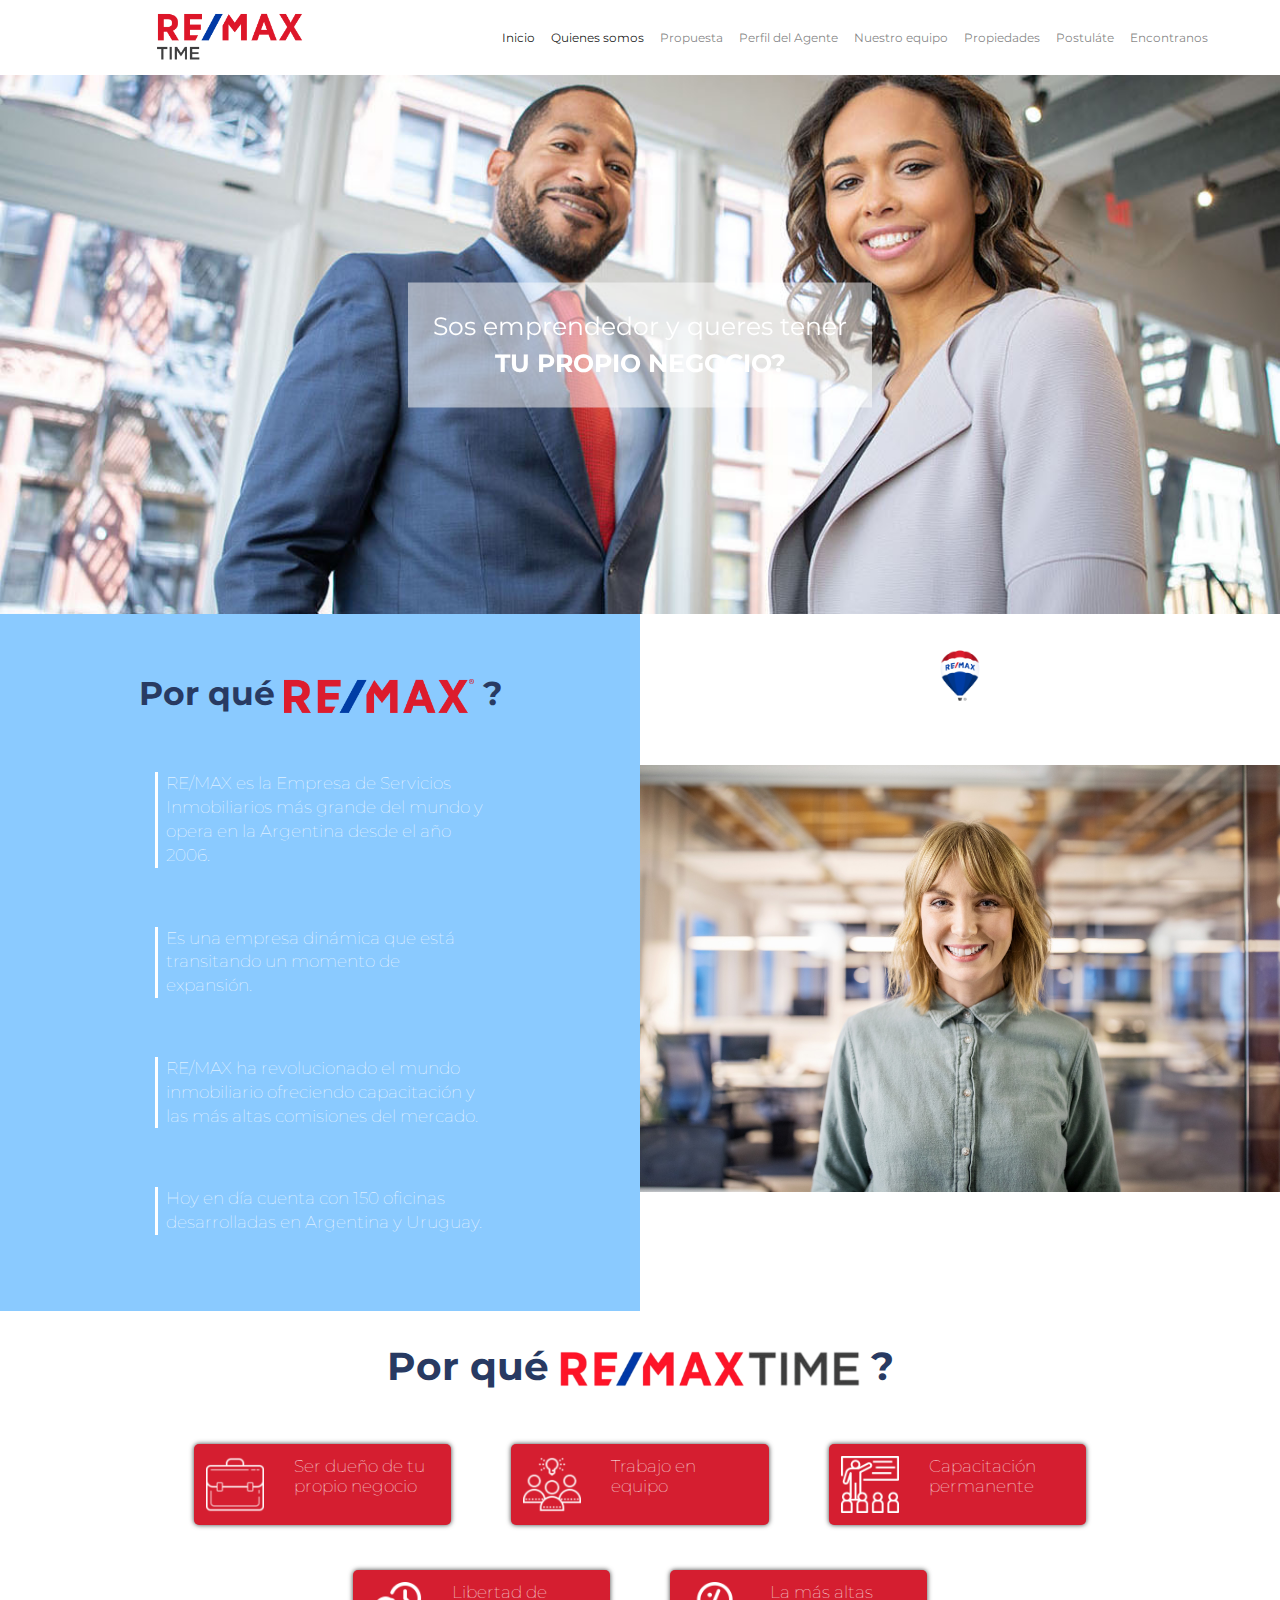
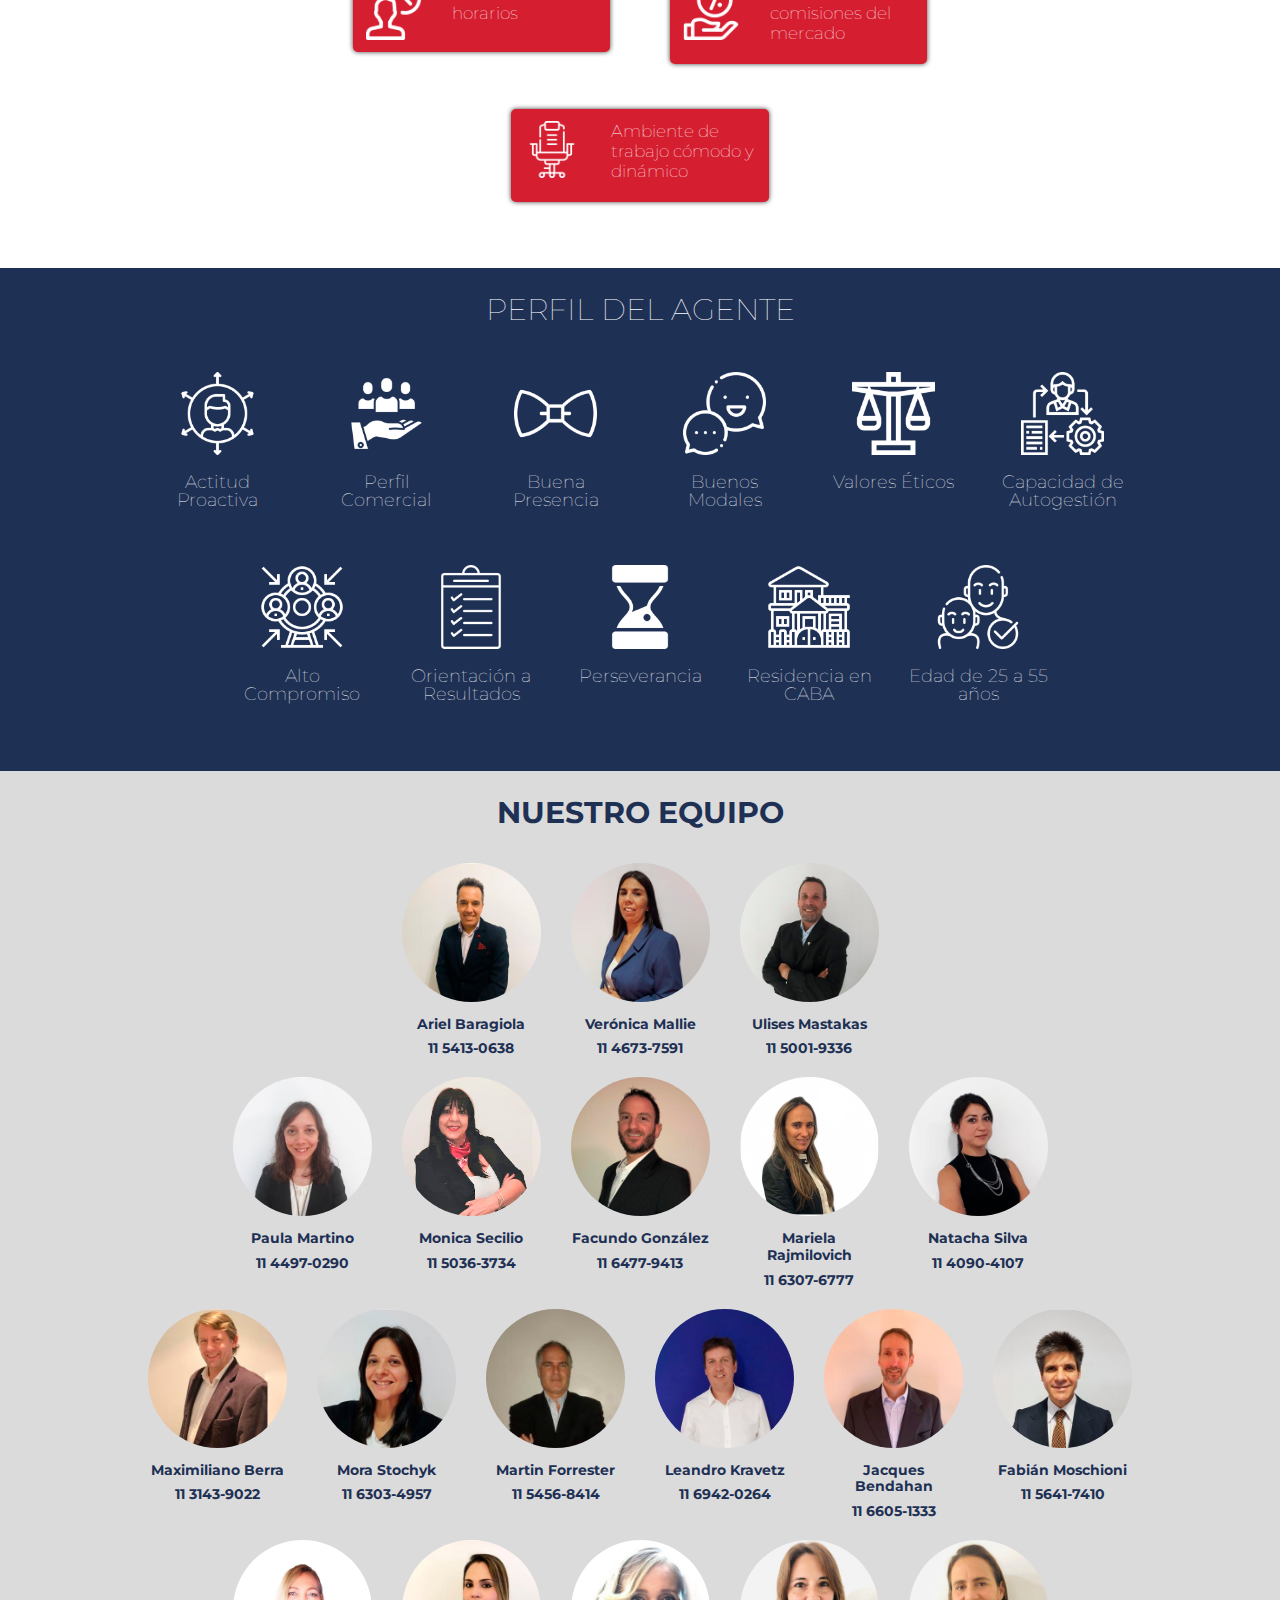
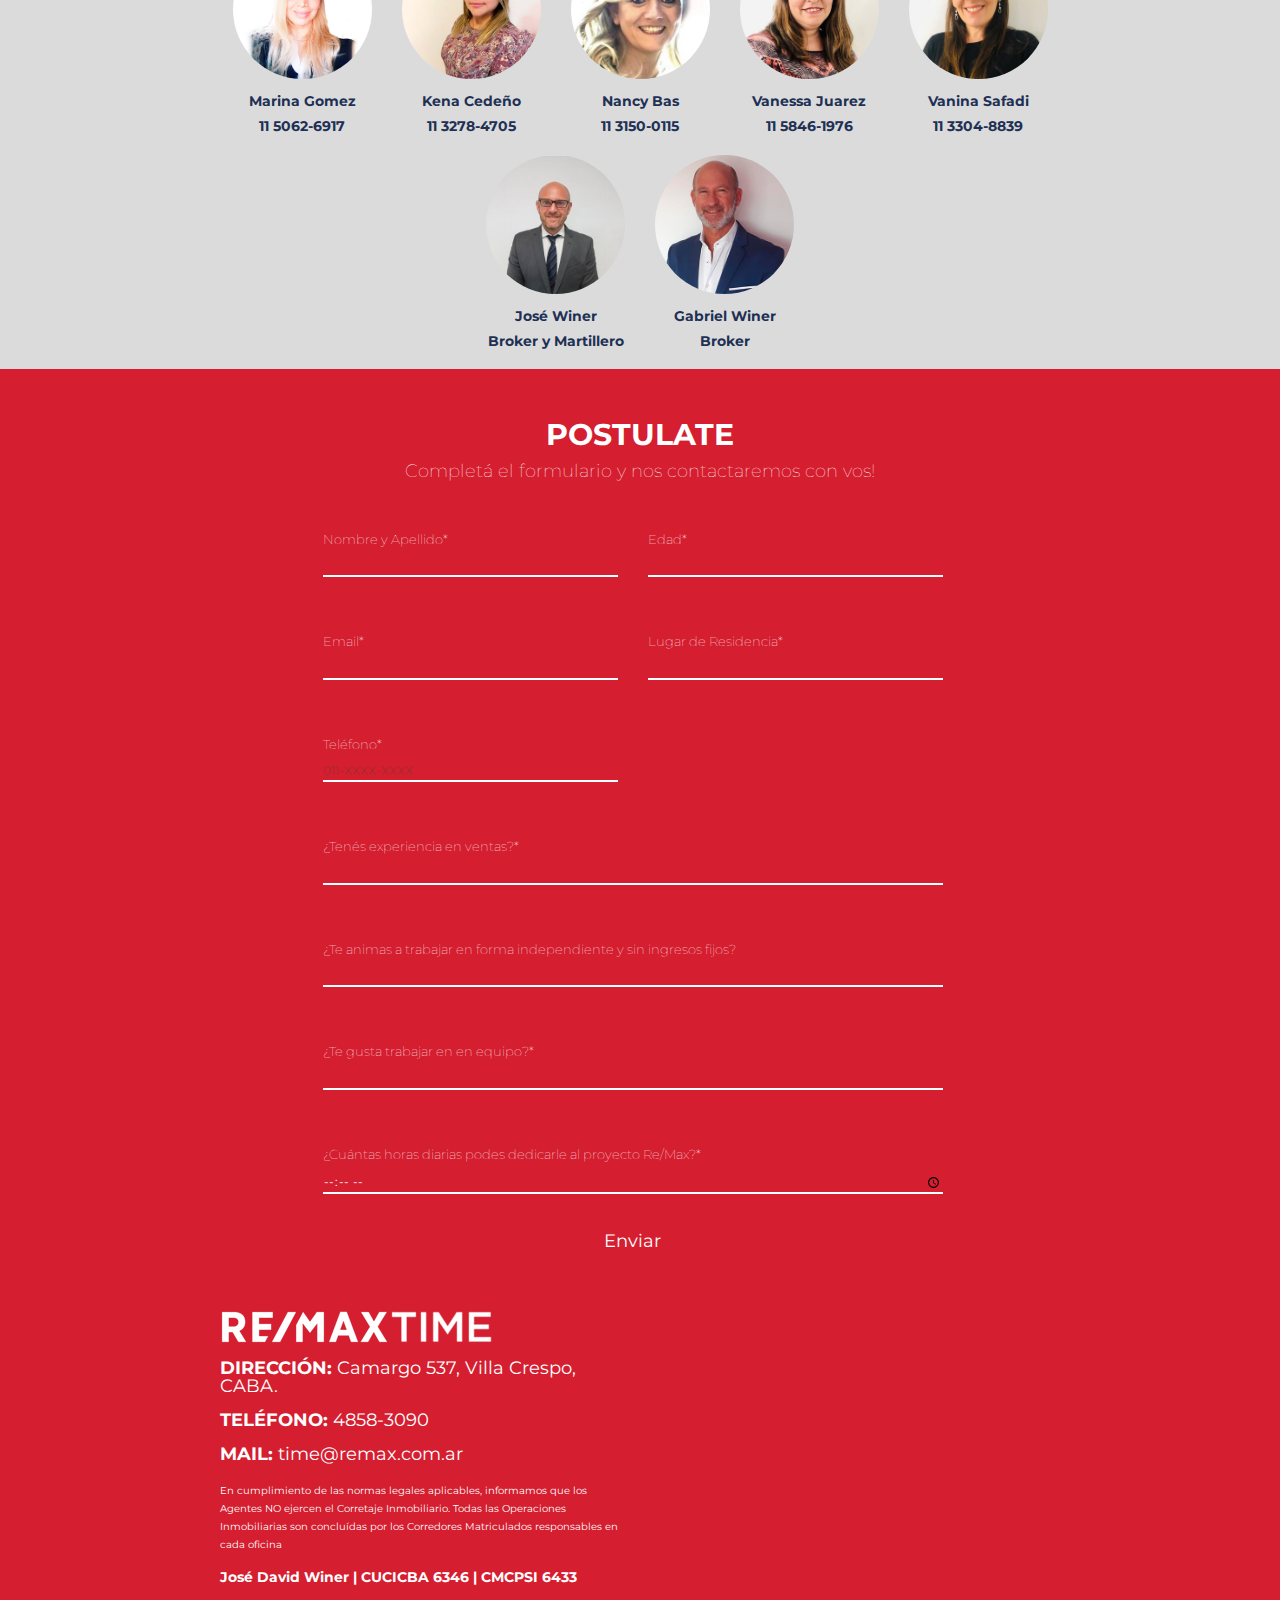
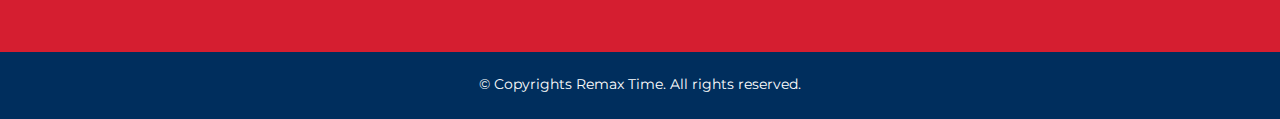
==== commit b7a3c9d4: "changes 5"" ====
--- a/index.html
+++ b/index.html
@@ -20,7 +20,7 @@
         <button class="navbar-toggler" type="button" data-toggle="collapse" data-target="#navbarSupportedContent" aria-controls="navbarSupportedContent" aria-expanded="false" aria-label="Toggle navigation">
       <span class="navbar-toggler-icon"></span>
     </button>
-        <div class="collapse navbar-collapse" id="navbarSupportedContent">
+        <div class="collapse navbar-collapse" style="margin-right: 3rem;" id="navbarSupportedContent">
             <ul class="navbar-nav ml-auto">
                 <li class="nav-item active">
                     <a class="nav-link" href="#">Inicio<span class="sr-only">(current)</span></a>
@@ -86,25 +86,33 @@
                         Por qué <img src="assets/images/REMAX%20-%20RGB-01.png" class="imgPq" alt="REMAX%20-%20RGB-01" /> ?
                     </h1>
                 </div>
-                <div class="col-12">
-                    <h2>
-                        RE/MAX es la Empresa de Servicios Inmobiliarios más grande del mundo y opera en la Argentina desde el año 2006.
-                    </h2>
-                </div>
-                <div class="col-12">
-                    <h2>
-                        Es una empresa dinámica que está transitando un momento de expansión.
-                    </h2>
-                </div>
-                <div class="col-12">
-                    <h2>
-                        RE/MAX ha revolucionado el mundo inmobiliario ofreciendo capacitación y las más altas comisiones del mercado.
-                    </h2>
-                </div>
-                <div class="col-12">
-                    <h2 style="margin-bottom: 4.5em">
-                        Hoy en día cuenta con 150 oficinas desarrolladas en Argentina y Uruguay.
-                    </h2>
+                <div class="row justify-content-center">
+                    <div class="col-md-7">
+                        <div class="container">
+                            <div class="row justify-content-center">
+                                <div class="col-12">
+                                    <h2>
+                                        RE/MAX es la Empresa de Servicios Inmobiliarios más grande del mundo y opera en la Argentina desde el año 2006.
+                                    </h2>
+                                </div>
+                                <div class="col-12">
+                                    <h2>
+                                        Es una empresa dinámica que está transitando un momento de expansión.
+                                    </h2>
+                                </div>
+                                <div class="col-12">
+                                    <h2>
+                                        RE/MAX ha revolucionado el mundo inmobiliario ofreciendo capacitación y las más altas comisiones del mercado.
+                                    </h2>
+                                </div>
+                                <div class="col-12">
+                                    <h2 style="margin-bottom: 4.5em">
+                                        Hoy en día cuenta con 150 oficinas desarrolladas en Argentina y Uruguay.
+                                    </h2>
+                                </div>
+                            </div>
+                        </div>
+                    </div>
                 </div>
             </div>
             <div class="col-sm-12 col-md-6 col-xl-6" style="padding: 0">
--- a/assets/styles/styleSheetRemax.css
+++ b/assets/styles/styleSheetRemax.css
@@ -168,20 +168,20 @@
 
 .porque h1 {
     margin-top: 1em;
+    padding-bottom: 0em;
     font-weight: bolder;
     color: rgba(40, 58, 98, 1);
 }
 
 .porque h2 {
     text-align: left;
-    font-size: 19px;
+    font-size: 17px;
     font-weight: lighter;
     color: white;
     border-left: 3px solid #FFFFFF;
     padding-left: 0.5em;
-    margin-top: 2em;
-    margin-left: 1em;
-    margin-right: 1em;
+    margin-top: 3em;
+    line-height: 23.8px;
 }
 
 .porque img.imgPq {
@@ -221,8 +221,6 @@
 @media only screen and (min-width: 410px) {
     .porque h2 {
         margin-top: 2em;
-        margin-left: 2em;
-        margin-right: 2em;
     }
     .porque img.bottom {
         display: none;
@@ -244,8 +242,6 @@
 @media only screen and (min-width: 767px) {
     .porque h2 {
         margin-top: 2em;
-        margin-left: 1em;
-        margin-right: 1em;
     }
     .porque img.bottom {
         vertical-align: middle;
@@ -270,8 +266,6 @@
 @media only screen and (min-width: 840px) {
     .porque h2 {
         margin-top: 2em;
-        margin-left: 3em;
-        margin-right: 3em;
     }
     .porque img.bottom {
         margin-top: 45%;
@@ -294,8 +288,6 @@
 @media only screen and (min-width: 992px) {
     .porque h2 {
         margin-top: 2em;
-        margin-left: 5em;
-        margin-right: 5em;
     }
     .porque img.bottom {
         margin-top: 30%;
@@ -317,12 +309,7 @@
 
 @media only screen and (min-width: 1200px) {
     .porque h2 {
-        text-align: left;
-        color: white;
-        border-left: 3px solid #FFFFFF;
-        margin-top: 2em;
-        margin-left: 7em;
-        margin-right: 7em;
+        margin-top: 3em;
     }
     .porque img.bottom {
         margin-top: 10%;
@@ -338,12 +325,7 @@
 
 @media only screen and (min-width: 1400px) {
     .porque h2 {
-        text-align: left;
-        color: white;
-        border-left: 3px solid #FFFFFF;
         margin-top: 2em;
-        margin-left: 7em;
-        margin-right: 7em;
     }
     .porque img.bottom {
         margin-top: 3%;
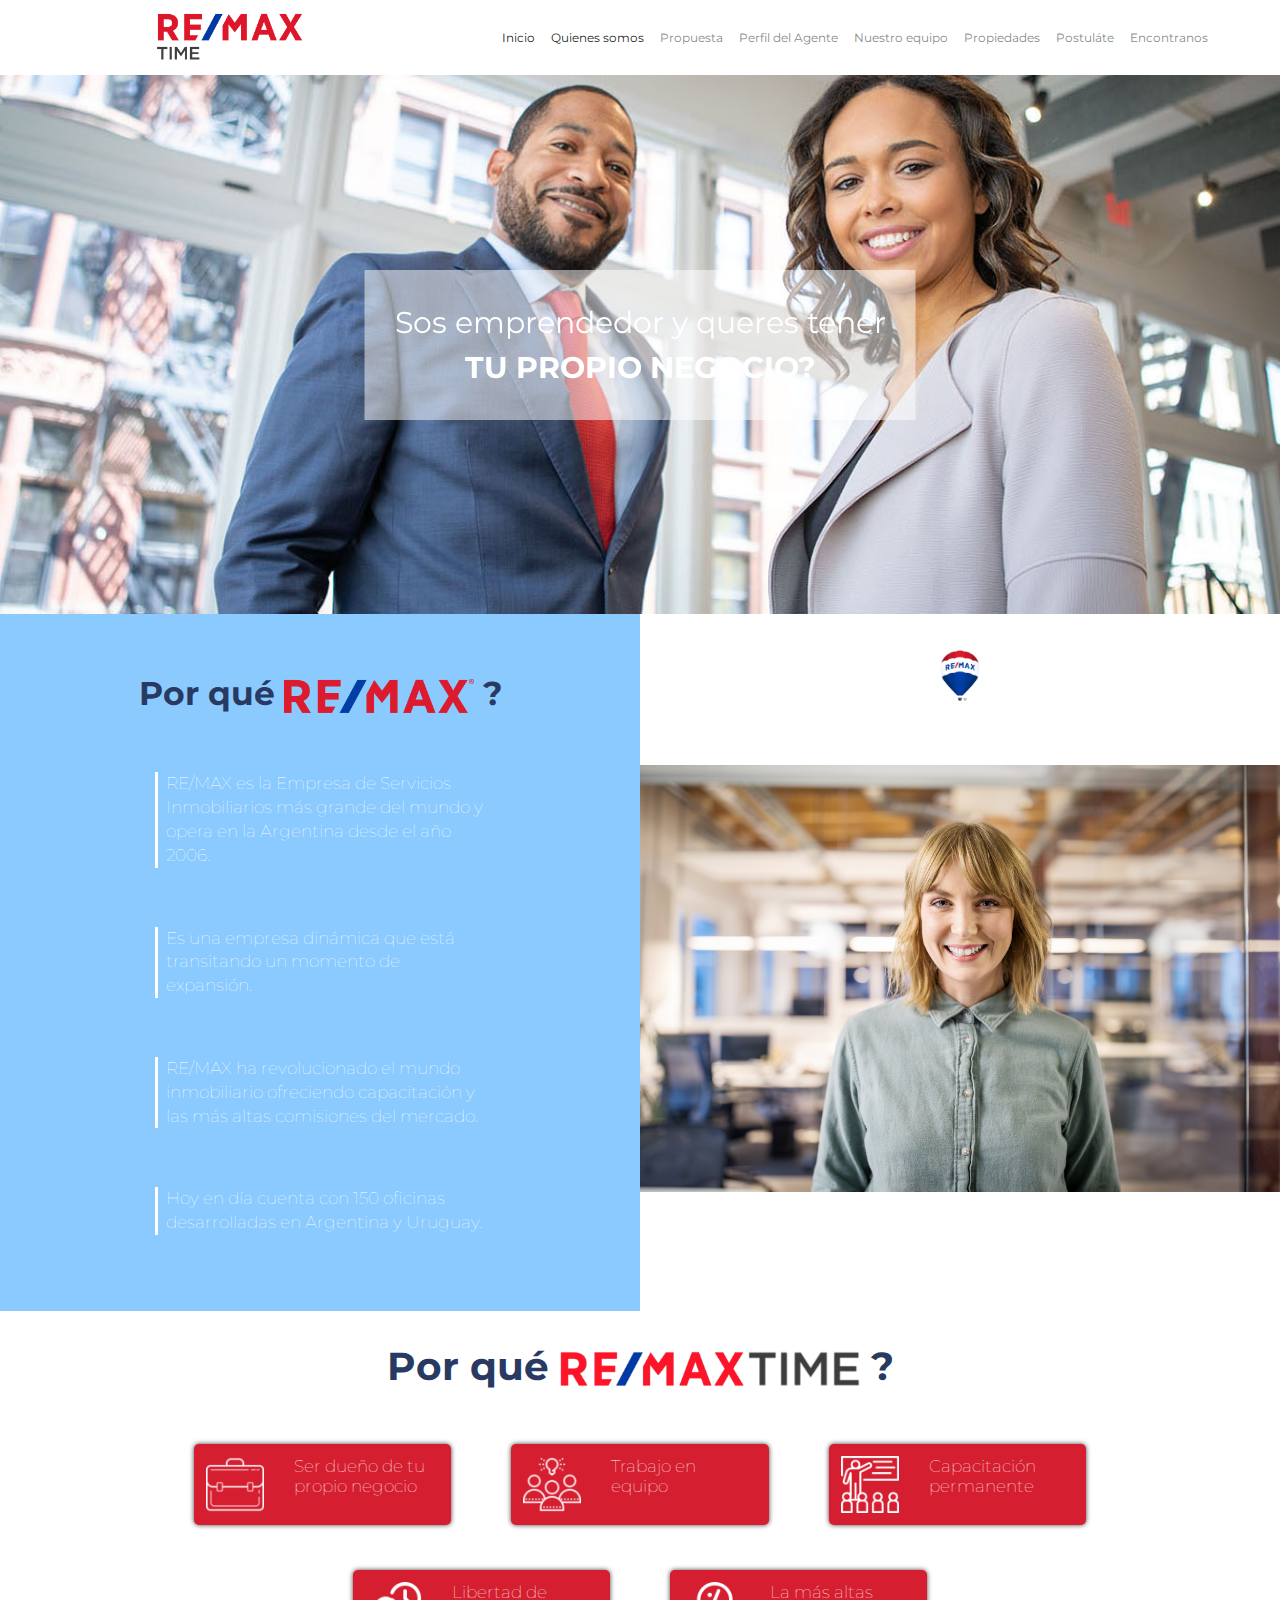
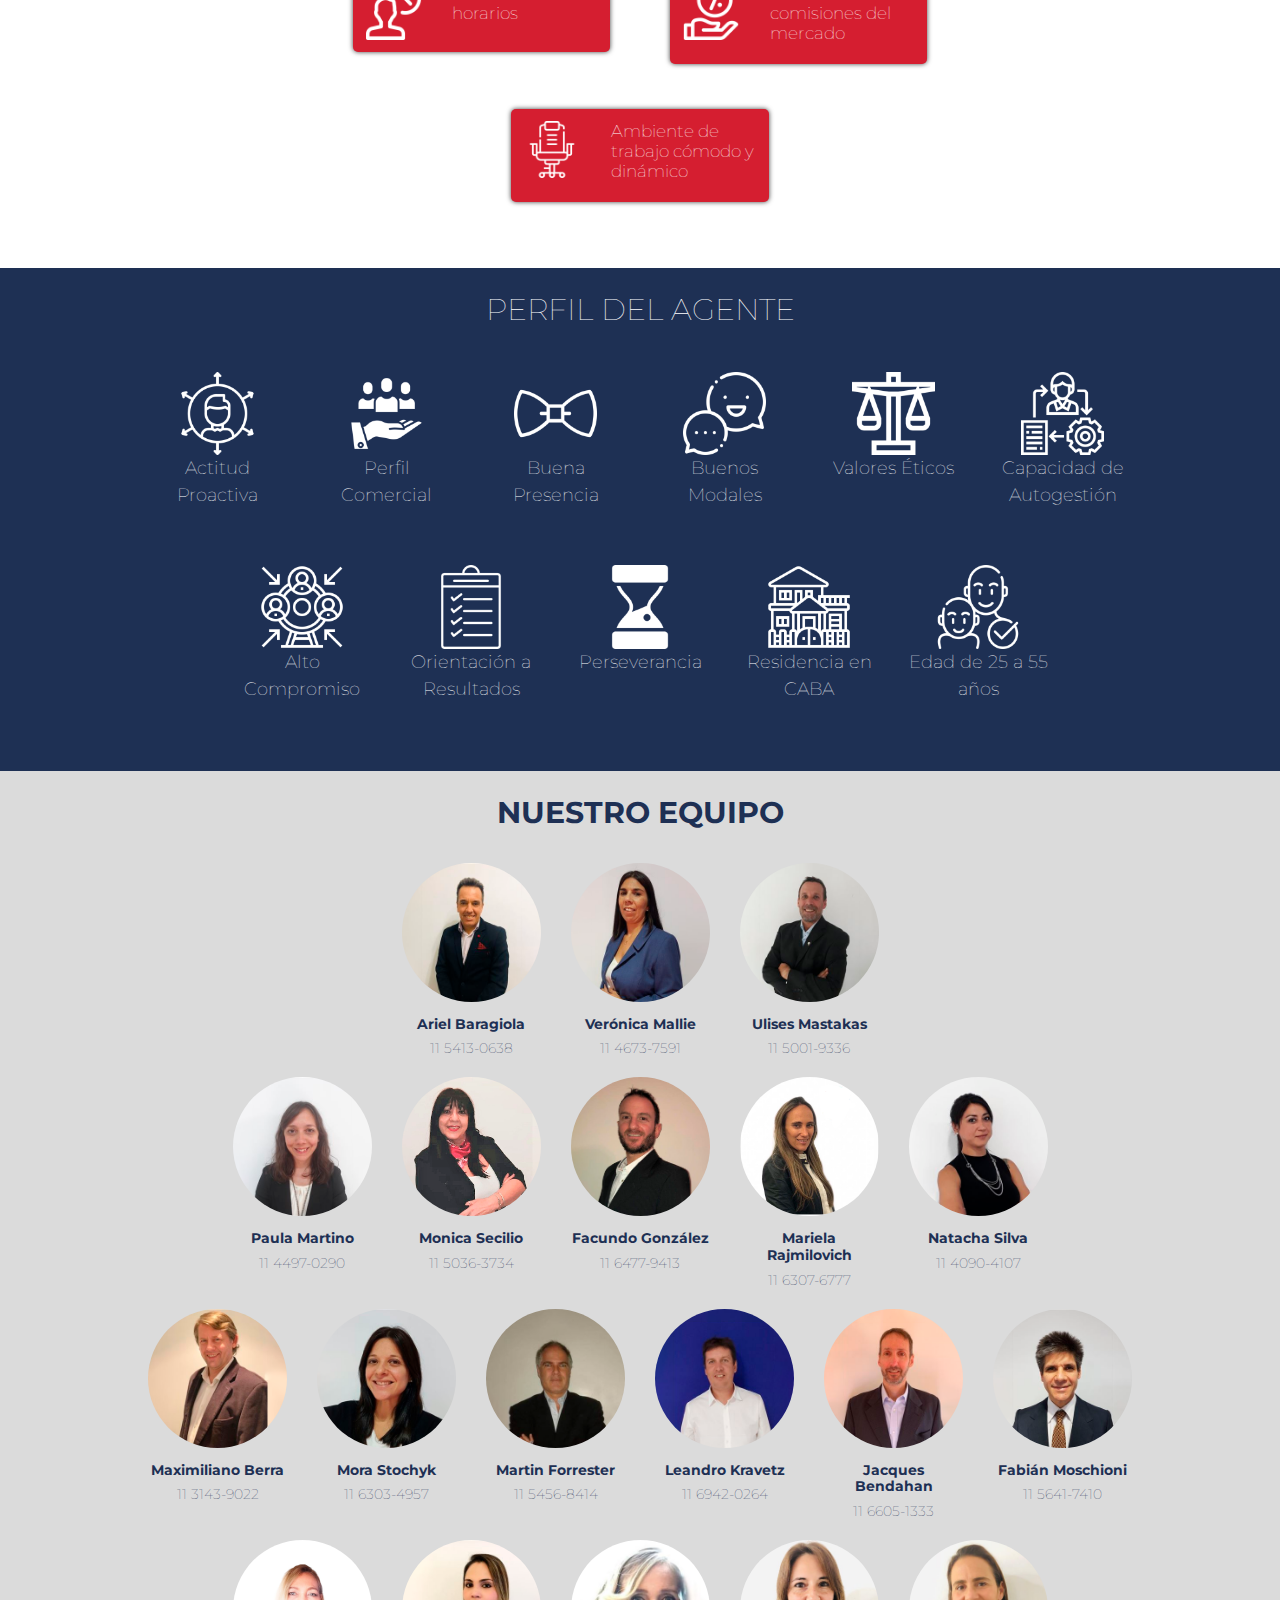
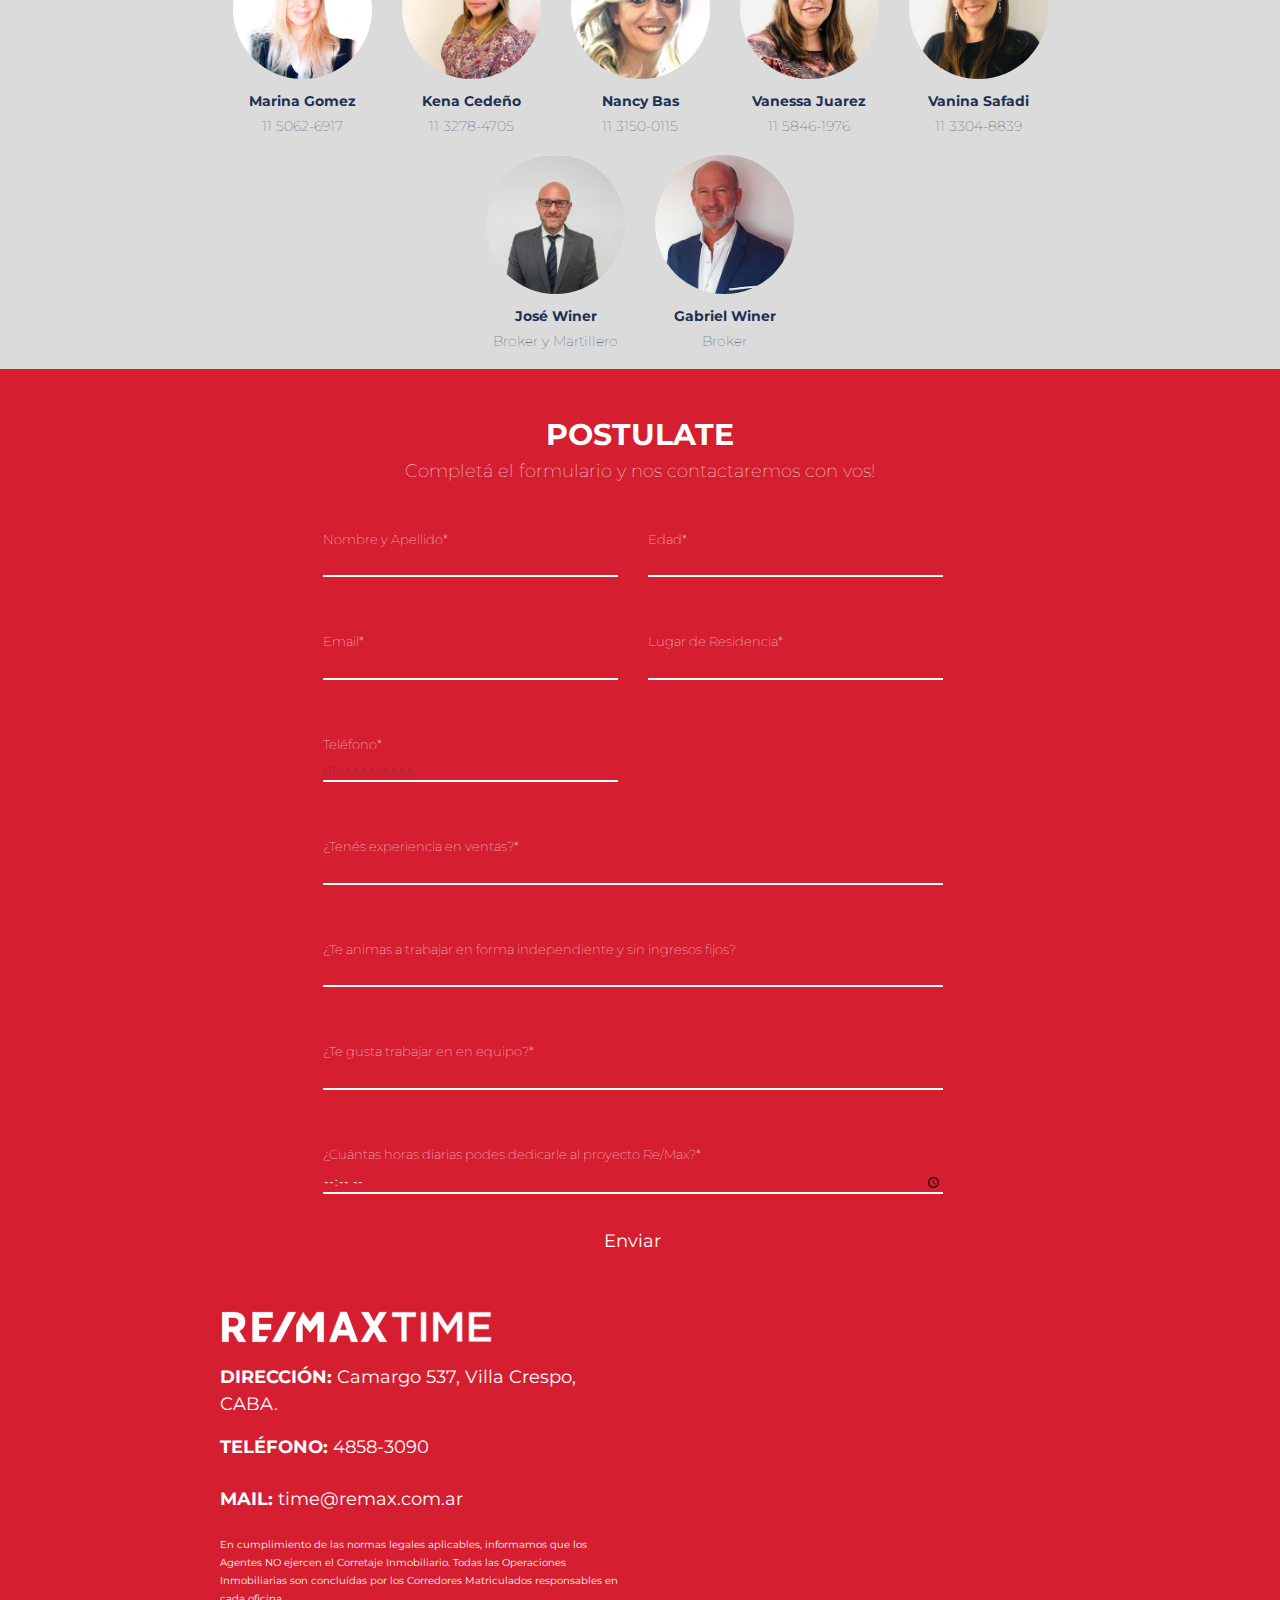
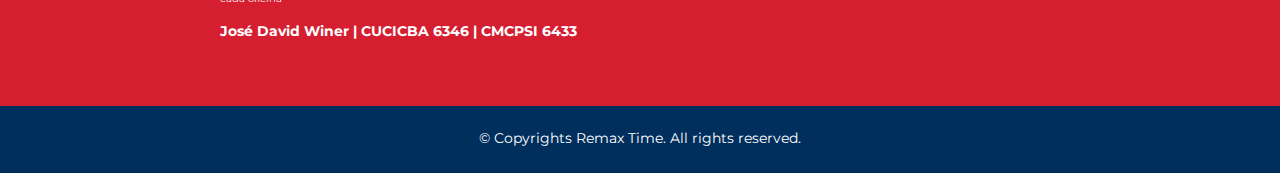
==== commit 08abec27: "changes 6" ====
--- a/index.html
+++ b/index.html
@@ -50,7 +50,7 @@
         </div>
     </nav>
 
-    <div class="simple-slider page-slider">
+    <div class="simple-slider page-slider" style="position: relative;text-align: center;">
         <div class="slider-wrapper">
             <div class="slider-slide">
                 <img src="assets/images/slideShow/1.jpg" class="sliderimg" alt="1" />
@@ -248,7 +248,6 @@
                         </p>
                     </div>
                 </div>
-
                 <div class="derecha col-xl-6 col-md-12">
                     <iframe src="https://www.google.com/maps/embed?pb=!1m18!1m12!1m3!1d3284.1236981470406!2d-58.441577166516346!3d-34.60103344727378!2m3!1f0!2f0!3f0!3m2!1i1024!2i768!4f13.1!3m3!1m2!1s0x95bccbc146e0e5fd%3A0xbd2cb76b26109626!2sRemax%20Time!5e0!3m2!1ses-419!2sar!4v1601174158097!5m2!1ses-419!2sar"
                         width="100%" height="100%" frameborder="0" style="border: 0" allowfullscreen="yes" aria-hidden="false" tabindex="0"></iframe>
--- a/assets/styles/styleSheetRemax.css
+++ b/assets/styles/styleSheetRemax.css
@@ -84,9 +84,9 @@
     position: absolute;
     top: 50%;
     left: 50%;
-    color: white;
     transform: translate(-50%, -50%);
-    -ms-transform: translate(-50%, -50%);
+    margin: auto;
+    color: white;
     background-color: rgba(255, 255, 255, 0.5);
     padding: 1em;
     width: auto;
@@ -154,6 +154,7 @@
     .slider-text {
         padding: 1em;
         width: auto;
+        font-size: 30px;
     }
 }
 
@@ -429,8 +430,8 @@
     color: #FFFFFF;
     font-size: 18px;
     font-weight: lighter;
-    margin-top: 1em;
-    line-height: 1em
+    margin-top: 0em;
+    line-height: 1.5em
 }
 
 .perfil img {
@@ -472,6 +473,10 @@
     color: #1e3054;
     font-size: 14px;
     font-weight: bold;
+}
+
+.teams h2.phone {
+    font-weight: lighter;
 }
 
 article.agent {
@@ -590,6 +595,7 @@
 
 footer span.bolder {
     font-weight: bold;
+    line-height: 2em;
 }
 
 footer span.legal {
